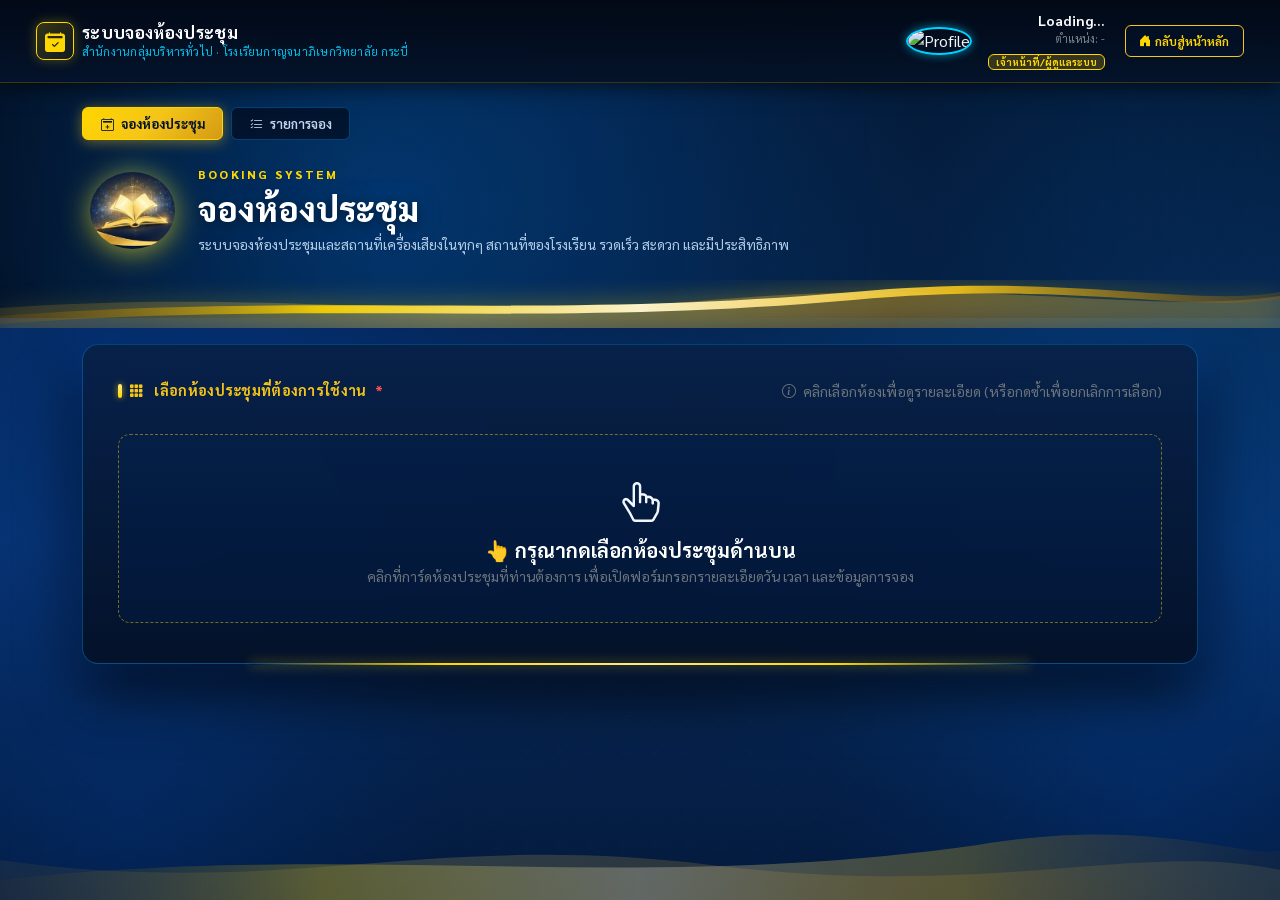
==== public/kbs-book-room.html @ 6766ba8a "refactor: extract kbs-book-room CSS, add 3-photo interior gallery modal with lightbox zoom, and upda" ====
<!doctype html>
<html lang="th">
  <head>
    <meta charset="utf-8">
    <meta name="viewport" content="width=device-width, initial-scale=1">
    <meta name="theme-color" content="#030c1c">
    <title>ระบบจองห้องประชุม - โรงเรียนกาญจนาภิเษกวิทยาลัย กระบี่</title>

    <link href="https://cdn.jsdelivr.net/npm/bootstrap@5.3.2/dist/css/bootstrap.min.css" rel="stylesheet">
    <link rel="stylesheet" href="https://cdn.jsdelivr.net/npm/bootstrap-icons@1.11.3/font/bootstrap-icons.min.css">
    <link href="https://fonts.googleapis.com/css2?family=Sarabun:wght@300;400;500;600;700;800&display=swap" rel="stylesheet">
    <link rel="stylesheet" href="./css/main.css">
    <script type="module" src="js/auth-guard.js"></script>
    <script type="module" src="./js/kbs-book-room.js"></script>

    <link rel="stylesheet" href="./css/kbs-book-room.css">
  </head>

  <body>

    <!-- ═════════════════════════════════════════════════════════════════════
         1. TOP NAVBAR
         ═════════════════════════════════════════════════════════════════════ -->
    <header class="kbs-header">
      <div class="container-fluid d-flex justify-content-between align-items-center">
        
        <!-- Left: Logo & System Title -->
        <div class="d-flex align-items-center gap-2">
          <div class="logo-badge">
            <i class="bi bi-calendar2-check-fill"></i>
          </div>
          <div>
            <div class="brand-title">ระบบจองห้องประชุม</div>
            <div class="brand-subtitle">สำนักงานกลุ่มบริหารทั่วไป · โรงเรียนกาญจนาภิเษกวิทยาลัย กระบี่</div>
          </div>
        </div>

        <!-- Right: User Profile & Logout -->
        <div class="d-flex align-items-center gap-3" id="userHeaderProfile">
          <div class="user-avatar-wrap">
            <img id="headerUserImg" src="https://cdn-icons-png.flaticon.com/512/149/149071.png" alt="Profile">
          </div>
          <div class="text-end d-none d-md-block">
            <div class="fw-bold text-white small" id="headerUserName">Loading...</div>
            <small class="text-white-50 d-block" style="font-size: 11px;" id="headerUserPosition">ตำแหน่ง: -</small>
            <span class="badge" style="background: rgba(245, 197, 24, 0.2); color: #ffd700; border: 1px solid #ffd700; font-size: 10px; padding: 2px 7px;" id="headerUserRole">เจ้าหน้าที่/ผู้ดูแลระบบ</span>
          </div>
          <a href="index.html" class="btn-kbs-home ms-1" id="btnBackHome">
            <i class="bi bi-house-door-fill me-1"></i> กลับสู่หน้าหลัก
          </a>
        </div>

      </div>
    </header>

    <!-- ═════════════════════════════════════════════════════════════════════
         2. HERO BANNER
         ═════════════════════════════════════════════════════════════════════ -->
    <section class="kbs-hero-section">
      <div class="container">
        
        <!-- Subnav Menu Tabs (จองห้องประชุม / รายการจอง) -->
        <div class="kbs-subnav">
          <button class="subnav-tab tab-button active is-active" type="button" data-view="booking-view">
            <i class="bi bi-calendar2-plus me-1"></i> จองห้องประชุม
          </button>
          <button class="subnav-tab tab-button" type="button" data-view="bookings-view">
            <i class="bi bi-list-check me-1"></i> รายการจอง
          </button>
        </div>

        <div class="row align-items-center g-3">
          <!-- Hero Book & Typography -->
          <div class="col-12">
            <div class="d-flex align-items-center gap-3">
              <div class="hero-book-wrap">
                <img src="./img/gold-book.jpg" alt="Icon" class="hero-book-img rounded-circle" onerror="this.src='https://cdn-icons-png.flaticon.com/512/2232/2232688.png'">
              </div>
              <div>
                <div class="hero-tagline">BOOKING SYSTEM</div>
                <h1 class="hero-heading">จองห้องประชุม</h1>
                <p class="hero-desc">ระบบจองห้องประชุมและสถานที่เครื่องเสียงในทุกๆ สถานที่ของโรงเรียน รวดเร็ว สะดวก และมีประสิทธิภาพ</p>
              </div>
            </div>
          </div>
        </div>

      </div>
    </section>

    <!-- ═════════════════════════════════════════════════════════════════════
         3. SWEEPING GOLDEN RIBBON DIVIDER
         ═════════════════════════════════════════════════════════════════════ -->
    <div class="golden-ribbon-divider">
      <svg class="golden-ribbon-svg" viewBox="0 0 1440 60" preserveAspectRatio="none">
        <defs>
          <linearGradient id="goldGradient1" x1="0%" y1="0%" x2="100%" y2="0%">
            <stop offset="0%" stop-color="#8a5a08" stop-opacity="0.2"/>
            <stop offset="25%" stop-color="#ffd700" stop-opacity="0.9"/>
            <stop offset="50%" stop-color="#fff5cc" stop-opacity="1"/>
            <stop offset="75%" stop-color="#f5c518" stop-opacity="0.9"/>
            <stop offset="100%" stop-color="#8a5a08" stop-opacity="0.3"/>
          </linearGradient>
          <linearGradient id="goldGradient2" x1="0%" y1="0%" x2="100%" y2="0%">
            <stop offset="0%" stop-color="#d49a15" stop-opacity="0.4"/>
            <stop offset="35%" stop-color="#ffe066" stop-opacity="0.8"/>
            <stop offset="70%" stop-color="#c58a22" stop-opacity="0.9"/>
            <stop offset="100%" stop-color="#ffe066" stop-opacity="0.5"/>
          </linearGradient>
        </defs>
        <!-- Wave 1 -->
        <path d="M0,35 C320,10 480,55 800,25 C1120,-5 1280,45 1440,20 L1440,60 L0,60 Z" fill="url(#goldGradient2)" opacity="0.4"/>
        <!-- Wave 2 (Top Ribbon) -->
        <path d="M0,45 C360,15 600,50 960,15 C1200,-10 1340,35 1440,15 L1440,24 C1340,42 1200,0 960,25 C600,60 360,25 0,55 Z" fill="url(#goldGradient1)"/>
      </svg>
    </div>

    <!-- ═════════════════════════════════════════════════════════════════════
         4. MAIN CONTENT
         ═════════════════════════════════════════════════════════════════════ -->
    <main class="container py-3" style="position: relative; z-index: 6;">
      
      <!-- Status Alert -->
      <div id="app-message" class="alert shadow-sm rounded-3 mb-4" role="status" aria-live="polite" hidden></div>

      <!-- ─── TAB 1: BOOKING FORM ─── -->
      <section id="booking-view" class="form-glass-card panel">
        <form id="booking-form" class="row g-4">

          <!-- 1. การเลือกห้องประชุม (แบบการ์ดรูปภาพ ตามภาพร่าง 3 คอลัมน์) -->
          <div class="col-12">
            <div class="d-flex align-items-center justify-content-between flex-wrap gap-2 mb-2">
              <label class="field-label mb-0">
                <i class="bi bi-grid-3x3-gap-fill text-gold me-1"></i> เลือกห้องประชุมที่ต้องการใช้งาน <span class="req">*</span>
              </label>
              <span class="small text-secondary">
                <i class="bi bi-info-circle me-1"></i> คลิกเลือกห้องเพื่อดูรายละเอียด (หรือกดซ้ำเพื่อยกเลิกการเลือก)
              </span>
            </div>

            <!-- Hidden input สำหรับเก็บค่าสถานที่ที่เลือก ส่งไปยัง Firestore -->
            <input type="hidden" id="location" name="location" required>

            <!-- ตะแกรงการ์ดห้องประชุม (ช่องสีขาวสำหรับแสดงรูปห้องประชุม รูปใส่ทีหลัง) -->
            <div id="room-grid" class="room-grid">
              <!-- การ์ดห้องประชุมจะถูกสร้างแบบ Dynamic ตรงนี้ -->
            </div>
          </div>

          <!-- กล่องแจ้งเตือนให้กดเลือกห้องก่อน (จะหายไปเมื่อกดเลือกห้องแล้ว) -->
          <div class="col-12" id="room-selection-prompt">
            <div class="room-prompt-banner text-center">
              <i class="bi bi-hand-index-thumb text-gold fs-1 d-block mb-2"></i>
              <h5 class="text-white fw-bold mb-1">👆 กรุณากดเลือกห้องประชุมด้านบน</h5>
              <p class="text-secondary small mb-0">คลิกที่การ์ดห้องประชุมที่ท่านต้องการ เพื่อเปิดฟอร์มกรอกรายละเอียดวัน เวลา และข้อมูลการจอง</p>
            </div>
          </div>

          <!-- ─── ส่วนรายละเอียดการจอง (แสดงเมื่อเลือกห้องแล้วเท่านั้น) ─── -->
          <div class="col-12 d-none" id="booking-details-section">
            <div class="row g-4">

              <!-- แถบสรุปห้องที่กำลังเลือก -->
              <div class="col-12">
                <div class="selected-room-banner">
                  <div class="d-flex align-items-center justify-content-between flex-wrap gap-3">
                    <div class="d-flex align-items-center gap-3">
                      <div class="text-gold fs-2">
                        <i class="bi bi-check-circle-fill"></i>
                      </div>
                      <div>
                        <span class="text-secondary small d-block">ห้องประชุมที่ท่านเลือก:</span>
                        <div class="d-flex align-items-center gap-2 flex-wrap">
                          <h4 class="mb-0 text-white fw-bold" id="current-room-name">ห้อง KBS Audiotorium</h4>
                          <span class="badge-capacity d-none" id="current-room-capacity">รองรับ 100 คน</span>
                        </div>
                      </div>
                    </div>
                    <div class="d-flex align-items-center gap-2 flex-wrap">
                      <button type="button" class="btn btn-room-photos btn-sm px-3" id="btn-view-room-photos">
                        <i class="bi bi-images me-1"></i> ดูรูปภายในห้อง (3 รูป)
                      </button>
                      <button type="button" class="btn btn-outline-danger btn-sm px-3" id="btn-cancel-room">
                        <i class="bi bi-x-circle me-1"></i> ยกเลิกการเลือก
                      </button>
                      <button type="button" class="btn btn-outline-warning btn-sm px-3" id="btn-change-room">
                        <i class="bi bi-arrow-repeat me-1"></i> เปลี่ยนห้อง
                      </button>
                    </div>
                  </div>
                </div>
              </div>

          <!-- 2. วัตถุประสงค์ -->
          <div class="col-12">
            <label class="field-label" for="purpose">
              <i class="bi bi-card-text me-1"></i> วัตถุประสงค์ <span class="req">*</span>
            </label>
            <div class="input-wrap">
              <i class="bi bi-pencil-square input-icon"></i>
              <input id="purpose" name="purpose" type="text" class="form-control"
                maxlength="500" placeholder="ระบุรายละเอียดการประชุมหรือกิจกรรม" required>
            </div>
          </div>

          <!-- 3. วันและเวลาที่ใช้ (เลือกง่าย รวดเร็ว) -->
          <div class="col-12">
            <!-- Hidden inputs สำหรับส่งค่าไป Firestore (ชื่อตัวแปรเดิม startTime, endTime) -->
            <input type="hidden" id="start-time" name="startTime" required>
            <input type="hidden" id="end-time" name="endTime" required>

            <div class="row g-3">
              <!-- วันและเวลาเริ่ม -->
              <div class="col-md-6">
                <label class="field-label" for="start-date">
                  <i class="bi bi-calendar-event me-1"></i> วันและเวลาที่เริ่ม <span class="req">*</span>
                </label>
                <div class="row g-2">
                  <div class="col-7">
                    <div class="input-wrap">
                      <i class="bi bi-calendar3 input-icon"></i>
                      <input id="start-date" type="date" class="form-control" required>
                    </div>
                  </div>
                  <div class="col-5">
                    <div class="input-wrap">
                      <i class="bi bi-clock input-icon"></i>
                      <select id="start-time-select" class="form-select" required>
                        <option value="08:00">08:00 น.</option>
                        <option value="08:30" selected>08:30 น.</option>
                        <option value="09:00">09:00 น.</option>
                        <option value="09:30">09:30 น.</option>
                        <option value="10:00">10:00 น.</option>
                        <option value="10:30">10:30 น.</option>
                        <option value="11:00">11:00 น.</option>
                        <option value="11:30">11:30 น.</option>
                        <option value="12:00">12:00 น.</option>
                        <option value="13:00">13:00 น.</option>
                        <option value="13:30">13:30 น.</option>
                        <option value="14:00">14:00 น.</option>
                        <option value="14:30">14:30 น.</option>
                        <option value="15:00">15:00 น.</option>
                        <option value="15:30">15:30 น.</option>
                        <option value="16:00">16:00 น.</option>
                        <option value="16:30">16:30 น.</option>
                        <option value="17:00">17:00 น.</option>
                        <option value="17:30">17:30 น.</option>
                        <option value="18:00">18:00 น.</option>
                        <option value="19:00">19:00 น.</option>
                        <option value="20:00">20:00 น.</option>
                      </select>
                    </div>
                  </div>
                </div>
              </div>

              <!-- วันและเวลาสิ้นสุด -->
              <div class="col-md-6">
                <label class="field-label" for="end-date">
                  <i class="bi bi-calendar-check me-1"></i> วันและเวลาสิ้นสุด <span class="req">*</span>
                </label>
                <div class="row g-2">
                  <div class="col-7">
                    <div class="input-wrap">
                      <i class="bi bi-calendar3-event input-icon"></i>
                      <input id="end-date" type="date" class="form-control" required>
                    </div>
                  </div>
                  <div class="col-5">
                    <div class="input-wrap">
                      <i class="bi bi-clock-history input-icon"></i>
                      <select id="end-time-select" class="form-select" required>
                        <option value="08:30">08:30 น.</option>
                        <option value="09:00">09:00 น.</option>
                        <option value="09:30">09:30 น.</option>
                        <option value="10:00">10:00 น.</option>
                        <option value="10:30">10:30 น.</option>
                        <option value="11:00">11:00 น.</option>
                        <option value="11:30">11:30 น.</option>
                        <option value="12:00">12:00 น.</option>
                        <option value="12:30">12:30 น.</option>
                        <option value="13:00">13:00 น.</option>
                        <option value="13:30">13:30 น.</option>
                        <option value="14:00">14:00 น.</option>
                        <option value="14:30">14:30 น.</option>
                        <option value="15:00">15:00 น.</option>
                        <option value="15:30">15:30 น.</option>
                        <option value="16:00">16:00 น.</option>
                        <option value="16:30" selected>16:30 น.</option>
                        <option value="17:00">17:00 น.</option>
                        <option value="17:30">17:30 น.</option>
                        <option value="18:00">18:00 น.</option>
                        <option value="18:30">18:30 น.</option>
                        <option value="19:00">19:00 น.</option>
                        <option value="20:00">20:00 น.</option>
                        <option value="21:00">21:00 น.</option>
                      </select>
                    </div>
                  </div>
                </div>
              </div>
            </div>
          </div>

          <!-- 4. อุปกรณ์และสิ่งอำนวยความสะดวกประจำห้อง + ช่องระบุเพิ่มเติม -->
          <div class="col-12">
            <label class="field-label">
              <i class="bi bi-cpu me-1"></i> อุปกรณ์และสิ่งอำนวยความสะดวกประจำห้อง
            </label>
            
            <!-- การ์ดแสดงอุปกรณ์ประจำห้องอัตโนมัติ -->
            <div id="room-facilities-card" class="room-facility-box">
              <div class="facility-status-text" id="facility-empty-hint">
                <i class="bi bi-info-circle text-gold me-2"></i> กรุณาเลือกสถานที่ด้านบนเพื่อดูรายการอุปกรณ์ประจำห้อง
              </div>
              <div id="facility-content" class="d-none">
                <div class="d-flex align-items-center justify-content-between mb-2 flex-wrap gap-2">
                  <span class="facility-room-title" id="facility-room-name">
                    <i class="bi bi-building-check text-gold me-1"></i> รายการอุปกรณ์ที่มีให้พร้อมใช้งาน:
                  </span>
                  <span class="badge-capacity" id="facility-room-cap"></span>
                </div>
                <div class="facility-tag-list" id="facility-tags">
                  <!-- แท็กอุปกรณ์จะแสดงตามห้องที่เลือกโดยอัตโนมัติ -->
                </div>
              </div>
            </div>

            <!-- ช่องระบุเพิ่มเติม: อุปกรณ์ โต๊ะ-เก้าอี้ หรือสิ่งอำนวยความสะดวกพิเศษ -->
            <div class="mt-3">
              <label class="field-label" for="equipment-extra">
                <i class="bi bi-plus-circle me-1"></i> อุปกรณ์ / โต๊ะ-เก้าอี้ หรือสิ่งอำนวยความสะดวกที่ต้องการเพิ่มเติม <span class="text-secondary small fw-normal">(ถ้ามี)</span>
              </label>
              <div class="input-wrap">
                <i class="bi bi-pencil-square input-icon"></i>
                <input id="equipment-extra" name="equipmentExtra" type="text" class="form-control"
                  placeholder="ระบุสิ่งที่ต้องการเพิ่มเติม เช่น ขอโต๊ะเพิ่ม 5 ตัว, เก้าอี้เสริม 30 ตัว, ไมค์ลอย 2 ตัว, ปลั๊กพ่วง (หากไม่มีให้เว้นว่างไว้)">
              </div>
            </div>

            <!-- Hidden inputs สำหรับ tables และ chairs เพื่อรักษาความเข้ากันได้กับฐานข้อมูล -->
            <input type="hidden" id="tables" name="tables" value="0">
            <input type="hidden" id="chairs" name="chairs" value="0">
          </div>

          <!-- 5. รูปภาพประกอบ (ตรงกลางกรอบสมบูรณ์แบบ) -->
          <div class="col-12">
            <label class="field-label">
              <i class="bi bi-images me-1"></i> รูปภาพประกอบ
            </label>
            <div class="img-upload-box">
              <div class="dropdown text-center">
                <button class="btn btn-gold-pill dropdown-toggle" type="button"
                  id="imgDropdownBtn" data-bs-toggle="dropdown" aria-expanded="false">
                  <i class="bi bi-camera me-1"></i> เพิ่มรูปภาพ
                </button>
                <ul class="dropdown-menu shadow border-0" style="background:#071f42; border:1px solid rgba(0,180,255,0.3) !important;" aria-labelledby="imgDropdownBtn">
                  <li>
                    <label class="dropdown-item py-2" for="img-upload" style="color:#dce9f7; cursor:pointer;">
                      <i class="bi bi-image me-2 text-warning"></i> เลือกรูปจากอัลบั้ม
                      <input id="img-upload" type="file" accept="image/*" multiple hidden>
                    </label>
                  </li>
                  <li><hr class="dropdown-divider my-1" style="border-color:rgba(255,255,255,0.1);"></li>
                  <li>
                    <label class="dropdown-item py-2" for="img-camera" style="color:#dce9f7; cursor:pointer;">
                      <i class="bi bi-camera-fill me-2 text-success"></i> ถ่ายรูปด้วยกล้อง
                      <input id="img-camera" type="file" accept="image/*" capture="environment" hidden>
                    </label>
                  </li>
                </ul>
              </div>

              <!-- Preview container -->
              <div id="img-preview-container" class="d-flex flex-wrap justify-content-center gap-2 mt-2 w-100">
                <div id="img-placeholder" class="text-center w-100">
                  <div class="small" style="color:var(--kbs-text-secondary);">ยังไม่ได้เลือกรูปภาพ (สูงสุด 5 รูป)</div>
                </div>
              </div>
              <div id="img-count" class="mt-2 small fw-semibold text-center text-warning" hidden></div>
            </div>
          </div>

          <!-- 7. ข้อตกลงความยินยอม -->
          <div class="col-12">
            <div class="agreement-box">
              <div class="form-check mb-0">
                <input id="agreement" class="form-check-input" type="checkbox" required>
                <label class="form-check-label agreement-label fw-semibold" for="agreement">
                  <i class="bi bi-shield-check me-1 text-warning"></i>
                  ข้าพเจ้าขอรับรองว่าจะใช้สถานที่และทรัพย์สินของโรงเรียนด้วยความระมัดระวัง
                </label>
              </div>
            </div>
          </div>

          <!-- 8. ปุ่มส่งคำขอจอง -->
          <div class="col-12 text-center mt-4">
            <button id="submit-booking" class="btn btn-submit-main" type="submit">
              <i class="bi bi-send-fill"></i> ส่งคำขอจอง
            </button>
          </div>

            </div> <!-- /row g-4 -->
          </div> <!-- /#booking-details-section -->

        </form>
      </section>

      <!-- ─── TAB 2: PUBLIC BOOKINGS VIEW ─── -->
      <section id="bookings-view" class="form-glass-card panel" hidden>
        <div class="d-flex justify-content-between align-items-center flex-wrap gap-2 mb-4">
          <div>
            <h4 class="fw-bold mb-1" style="color: #ffffff;">
              <i class="bi bi-list-stars me-2 text-warning"></i> รายการจองทั้งหมด
            </h4>
            <div class="small" style="color: var(--kbs-text-secondary);">แสดงรายการล่าสุดไม่เกิน 100 รายการ</div>
          </div>
          <button id="refresh-bookings" class="btn-kbs-logout" type="button">
            <i class="bi bi-arrow-clockwise me-1"></i> โหลดข้อมูลใหม่
          </button>
        </div>

        <!-- Filters -->
        <div class="row g-3 mb-4">
          <div class="col-md-4">
            <label class="field-label" for="month-filter"><i class="bi bi-calendar-month me-1"></i> เดือน</label>
            <div class="input-wrap">
              <i class="bi bi-calendar2-month input-icon"></i>
              <select id="month-filter" class="form-select">
                <option value="">ทุกเดือน</option>
                <option value="0">มกราคม</option><option value="1">กุมภาพันธ์</option>
                <option value="2">มีนาคม</option><option value="3">เมษายน</option>
                <option value="4">พฤษภาคม</option><option value="5">มิถุนายน</option>
                <option value="6">กรกฎาคม</option><option value="7">สิงหาคม</option>
                <option value="8">กันยายน</option><option value="9">ตุลาคม</option>
                <option value="10">พฤศจิกายน</option><option value="11">ธันวาคม</option>
              </select>
            </div>
          </div>
          <div class="col-md-4">
            <label class="field-label" for="year-filter"><i class="bi bi-calendar3 me-1"></i> ปี</label>
            <div class="input-wrap">
              <i class="bi bi-calendar-fill input-icon"></i>
              <select id="year-filter" class="form-select"></select>
            </div>
          </div>
        </div>

        <!-- Bookings Table -->
        <div class="table-responsive rounded-3 overflow-hidden" style="border: 1px solid rgba(0, 150, 255, 0.25);">
          <table class="table table-custom table-hover align-middle mb-0">
            <thead>
              <tr>
                <th>ผู้จอง</th>
                <th>สถานที่</th>
                <th>เริ่มใช้</th>
                <th>สิ้นสุด</th>
                <th>สถานะ</th>
              </tr>
            </thead>
            <tbody id="public-bookings">
              <tr><td colspan="5" class="text-center py-4" style="color:var(--kbs-text-secondary);">กำลังโหลดข้อมูล...</td></tr>
            </tbody>
          </table>
        </div>
      </section>

      <!-- ─── TAB 3: ADMIN VIEW ─── -->
      <section id="admin-view" class="form-glass-card panel" hidden>
        <div class="d-flex justify-content-between align-items-center flex-wrap gap-2 mb-4" id="admin-dashboard">
          <div>
            <h4 class="fw-bold mb-1" style="color: #ffffff;">
              <i class="bi bi-shield-lock-fill me-2 text-warning"></i> จัดการคำขอจอง
            </h4>
            <div class="small" style="color: var(--kbs-text-secondary);" id="admin-identity"></div>
          </div>
          <button id="refresh-admin" class="btn-kbs-logout" type="button">
            <i class="bi bi-arrow-clockwise me-1"></i> โหลดข้อมูลใหม่
          </button>
        </div>

        <div class="table-responsive rounded-3 overflow-hidden" style="border: 1px solid rgba(0, 150, 255, 0.25);">
          <table class="table table-custom table-hover align-middle mb-0">
            <thead>
              <tr>
                <th>เริ่มใช้</th>
                <th>ผู้จอง</th>
                <th>โทรศัพท์</th>
                <th>สถานที่ / วัตถุประสงค์</th>
                <th>สถานะ</th>
                <th>จัดการ</th>
              </tr>
            </thead>
            <tbody id="admin-bookings">
              <tr><td colspan="6" class="text-center py-4" style="color:var(--kbs-text-secondary);">กำลังโหลดข้อมูล...</td></tr>
            </tbody>
          </table>
        </div>
      </section>

    </main>

    <!-- ═════════════════════════════════════════════════════════════════════
         MODAL: ดูรูปภาพบรรยากาศภายในห้องประชุม (3 รูป)
         ═════════════════════════════════════════════════════════════════════ -->
    <div class="modal fade" id="roomPhotosModal" tabindex="-1" aria-labelledby="roomPhotosModalLabel" aria-hidden="true">
      <div class="modal-dialog modal-lg modal-dialog-centered">
        <div class="modal-content room-photos-modal-content">
          <div class="modal-header border-bottom border-secondary border-opacity-25 pb-3">
            <div>
              <h5 class="modal-title fw-bold text-white d-flex align-items-center gap-2 mb-1" id="roomPhotosModalLabel">
                <i class="bi bi-images text-warning"></i>
                <span>ภาพบรรยากาศภายใน</span>
                <span class="text-gold" id="modalRoomName">ห้องประชุม</span>
              </h5>
              <div class="d-flex align-items-center gap-2">
                <span class="badge bg-primary bg-opacity-75" id="modalRoomCapBadge">ห้องมาตรฐาน</span>
                <small class="text-secondary">รูปภาพบรรยากาศ 3 มุมมองภายในห้องประชุม</small>
              </div>
            </div>
            <button type="button" class="btn-close btn-close-white" data-bs-dismiss="modal" aria-label="Close"></button>
          </div>
          <div class="modal-body p-4">
            <div class="row g-3" id="modalPhotosGrid">
              <!-- 3 Photo Cards generated via JS -->
            </div>
          </div>
          <div class="modal-footer border-top border-secondary border-opacity-25 py-2">
            <span class="text-secondary small me-auto">
              <i class="bi bi-zoom-in me-1 text-gold"></i> คลิกที่รูปภาพเพื่อดูภาพขยายเต็มจอ
            </span>
            <button type="button" class="btn btn-outline-light btn-sm px-4" data-bs-dismiss="modal">
              <i class="bi bi-x me-1"></i> ปิด
            </button>
          </div>
        </div>
      </div>
    </div>

    <!-- Lightbox Zoom Modal (ดูรูปขยายเต็มตา) -->
    <div class="modal fade" id="photoLightboxModal" tabindex="-1" aria-hidden="true">
      <div class="modal-dialog modal-xl modal-dialog-centered">
        <div class="modal-content" style="background: rgba(2, 9, 21, 0.96); border: 1.5px solid rgba(255, 215, 0, 0.4); border-radius: 14px; box-shadow: 0 10px 40px rgba(0,0,0,0.9);">
          <div class="modal-header border-0 pb-1 pt-3 px-3 d-flex justify-content-between align-items-center">
            <h6 class="modal-title text-white fw-bold d-flex align-items-center gap-2" id="lightboxTitle">
              <i class="bi bi-image text-warning"></i> <span>ภาพบรรยากาศ</span>
            </h6>
            <button type="button" class="btn-close btn-close-white" data-bs-dismiss="modal" aria-label="Close"></button>
          </div>
          <div class="modal-body text-center p-3">
            <img id="lightboxImg" src="" alt="Room preview" class="img-fluid rounded" style="max-height: 75vh; object-fit: contain; border: 1px solid rgba(0, 180, 255, 0.3);">
          </div>
        </div>
      </div>
    </div>

    <!-- Bottom Decorative Waves -->
    <svg class="bottom-gold-accent" viewBox="0 0 1440 80" preserveAspectRatio="none">
      <path d="M0,40 C320,80 480,10 800,45 C1120,80 1280,20 1440,50 L1440,80 L0,80 Z" fill="url(#goldGradient2)" opacity="0.3"/>
      <path d="M0,60 C400,20 700,75 1100,25 C1300,-5 1400,40 1440,30 L1440,80 L0,80 Z" fill="url(#goldGradient1)" opacity="0.4"/>
    </svg>

    <!-- Bootstrap 5 JS Bundle -->
    <script src="https://cdn.jsdelivr.net/npm/bootstrap@5.3.2/dist/js/bootstrap.bundle.min.js"></script>
    <script type="module" src="./js/firestore.js"></script>

    <!-- Interactive scripts: Date/Time Easy Picker & Equipment Card Toggle -->
    <script>
      // 1. Easy Date & Time Picker Controller (ช่องเลือกวันที่ช่องเดียว + เวลา)
      function initEasyDateTimePicker() {
        const startDateInput = document.getElementById("start-date");
        const startTimeSelect = document.getElementById("start-time-select");
        const endDateInput = document.getElementById("end-date");
        const endTimeSelect = document.getElementById("end-time-select");
        const startTimeHidden = document.getElementById("start-time");
        const endTimeHidden = document.getElementById("end-time");

        if (!startDateInput || !endDateInput) return;

        // Set default minimum date to today
        const now = new Date();
        const yyyy = now.getFullYear();
        const mm = String(now.getMonth() + 1).padStart(2, "0");
        const dd = String(now.getDate()).padStart(2, "0");
        const todayStr = `${yyyy}-${mm}-${dd}`;

        startDateInput.min = todayStr;
        endDateInput.min = todayStr;

        function resetToDefaults() {
          startDateInput.value = todayStr;
          endDateInput.value = todayStr;
          endDateInput.min = todayStr;

          const hour = now.getHours();
          const min = now.getMinutes();
          if (hour >= 8 && hour < 17) {
            let nextH = min > 20 ? hour + 1 : hour;
            let nextM = min > 20 ? "00" : "30";
            if (nextH < 8) nextH = 8;
            const targetSlot = `${String(nextH).padStart(2, "0")}:${nextM}`;
            if (Array.from(startTimeSelect.options).some(o => o.value === targetSlot)) {
              startTimeSelect.value = targetSlot;
            }
          } else {
            startTimeSelect.value = "08:30";
          }

          if (endTimeSelect.value <= startTimeSelect.value) {
            const laterOptions = Array.from(endTimeSelect.options).filter(o => o.value > startTimeSelect.value);
            if (laterOptions.length > 0) {
              endTimeSelect.value = laterOptions[Math.min(2, laterOptions.length - 1)].value;
            }
          }
        }

        resetToDefaults();

        function syncHiddenInputs() {
          const sDate = startDateInput.value;
          const sTime = startTimeSelect.value;
          const eDate = endDateInput.value;
          const eTime = endTimeSelect.value;

          if (sDate && sTime) {
            startTimeHidden.value = `${sDate}T${sTime}`;
          }
          if (eDate && eTime) {
            endTimeHidden.value = `${eDate}T${eTime}`;
          }
        }

        // When start date changes, automatically sync end date to match
        startDateInput.addEventListener("change", () => {
          endDateInput.min = startDateInput.value;
          if (endDateInput.value < startDateInput.value) {
            endDateInput.value = startDateInput.value;
          }
          syncHiddenInputs();
        });

        endDateInput.addEventListener("change", () => {
          if (endDateInput.value < startDateInput.value) {
            endDateInput.value = startDateInput.value;
          }
          syncHiddenInputs();
        });

        startTimeSelect.addEventListener("change", () => {
          if (startDateInput.value === endDateInput.value && endTimeSelect.value <= startTimeSelect.value) {
            const laterOptions = Array.from(endTimeSelect.options).filter(o => o.value > startTimeSelect.value);
            if (laterOptions.length > 0) {
              endTimeSelect.value = laterOptions[0].value;
            }
          }
          syncHiddenInputs();
        });

        endTimeSelect.addEventListener("change", syncHiddenInputs);

        // Initial sync
        syncHiddenInputs();

        // ให้กดตรงไหนของช่องวันที่หรือไอคอนปฏิทินก็เปิดตัวเลือกวันได้ทันที
        [startDateInput, endDateInput].forEach(input => {
          if (!input) return;
          const openPicker = () => {
            if (typeof input.showPicker === "function") {
              try { input.showPicker(); } catch (err) {}
            }
          };
          input.addEventListener("click", openPicker);
          input.closest(".input-wrap")?.addEventListener("click", openPicker);
        });

        // Form reset listener
        const form = document.getElementById("booking-form");
        if (form && !form.dataset.dateSyncBound) {
          form.dataset.dateSyncBound = "true";
          form.addEventListener("reset", () => {
            setTimeout(() => {
              resetToDefaults();
              syncHiddenInputs();
            }, 50);
          });
        }
      }

      if (document.readyState === "loading") {
        document.addEventListener("DOMContentLoaded", () => {
          initEasyDateTimePicker();
        });
      } else {
        initEasyDateTimePicker();
      }
    </script>
  </body>
</html>
---- public/css/main.css ----
/* ==========================================================================
           1. Global Variables & Theme Palette (ขาว - น้ำเงิน - ทอง - ดำ) 🎨
           ========================================================================== */
        :root {
            --navy-dark: #0f172a;       /* น้ำเงินเข้ม/ดำ */
            --navy-primary: #1e3a8a;    /* น้ำเงินหลัก */
            --gold-accent: #d4af37;     /* สีทองพรีเมียม */
            --gold-hover: #b89228;      /* สีทองเข้ม */
            --bg-light: #f8fafc;        /* พื้นหลังขาวอมเทา */
            --text-dark: #0f172a;       /* ตัวอักษรดำเข้ม */
            --border-color: #cbd5e1;    /* สีเส้นขอบ */
            --border-radius: 0.75rem;
        }

        body {
            background-color: var(--bg-light) !important;
            color: var(--text-dark) !important;
            font-family: 'Sarabun', sans-serif;
            -webkit-font-smoothing: antialiased;
            overflow-x: hidden;
        }

        /* ==========================================================================
           2. Navbar & Header Banner 👑
           ========================================================================== */
        .header-banner {
            background: linear-gradient(135deg, var(--navy-dark) 0%, var(--navy-primary) 100%);
            border-bottom: 4px solid var(--gold-accent);
            padding: 2.5rem 1.5rem;
            border-radius: var(--border-radius);
            text-align: center;
            margin-bottom: 2rem;
            box-shadow: 0 10px 25px rgba(15, 23, 42, 0.12);
        }

        .header-banner .brand-title {
            color: var(--gold-accent) !important;
            font-size: 2.5rem;
            font-weight: 700;
            margin-bottom: 0.4rem;
            text-shadow: 0 2px 4px rgba(0,0,0,0.3);
        }

        .header-banner .brand-subtitle {
            color: #ffffff !important;
            font-size: 1.15rem;
            margin: 0;
            opacity: 0.95;
        }

        /* ==========================================================================
           3. Dashboard Menu Cards 🃏
           ========================================================================== */
        .menu-card {
            background-color: #ffffff !important;
            border: 2px solid var(--border-color) !important;
            border-radius: var(--border-radius) !important;
            transition: all 0.25s ease-in-out;
            cursor: pointer;
            padding: 2.25rem 1.5rem;
            text-align: center;
        }

        .menu-card:hover {
            transform: translateY(-5px);
            border-color: var(--gold-accent) !important;
            box-shadow: 0 12px 25px rgba(30, 58, 138, 0.12) !important;
        }

        .icon-box {
            font-size: 3rem;
            color: var(--navy-primary);
            margin-bottom: 1rem;
            transition: transform 0.25s ease;
        }

        .menu-card:hover .icon-box {
            color: var(--gold-accent);
            transform: scale(1.08);
        }

        /* ==========================================================================
           4. Form Structure 📦
           ========================================================================== */
        .card-section {
            background-color: #ffffff;
            border: 1px solid var(--border-color);
            border-radius: var(--border-radius);
            box-shadow: 0 4px 12px rgba(15, 23, 42, 0.03);
            margin-bottom: 1.75rem;
            overflow: hidden;
            width: 100%;
        }

        .card-section-header {
            background-color: var(--navy-primary);
            color: #ffffff;
            padding: 0.85rem 1.25rem;
            font-weight: 600;
            font-size: 1.05rem;
            border-bottom: 3px solid var(--gold-accent);
            display: flex;
            align-items: center;
            gap: 10px;
        }

        .card-section-header i {
            color: var(--gold-accent);
            font-size: 1.2rem;
        }

        /* ==========================================================================
           5. Form Controls & Inputs 📝
           ========================================================================== */
        .form-label {
            color: var(--navy-dark);
            margin-bottom: 0.35rem;
            font-weight: 600;
            font-size: 0.95rem;
        }

        .form-control, .form-select {
            border-color: #cbd5e1;
            border-radius: 0.5rem;
            padding: 0.68rem 0.9rem;
            font-size: 0.95rem;
            color: var(--navy-dark);
        }

        .form-control:focus, .form-select:focus {
            border-color: var(--navy-primary);
            box-shadow: 0 0 0 0.25rem rgba(30, 58, 138, 0.15);
        }

        .form-control[readonly], .form-control[disabled] {
            background-color: #f1f5f9 !important;
            color: #334155 !important;
        }

        #logNoInput {
            border: 2px solid var(--navy-primary) !important;
            font-size: 1.1rem;
        }

        .upload-box {
            border: 2px dashed var(--gold-accent);
            background-color: #fefce8;
            border-radius: var(--border-radius);
            padding: 1.5rem;
            text-align: center;
        }

        /* ==========================================================================
           6. Item Tables & Summary Boxes 📊
           ========================================================================== */
        .item-table {
            width: 100%;
            border-collapse: collapse;
        }

        .item-table th {
            background-color: var(--navy-primary) !important;
            color: #ffffff !important;
            border-bottom: 3px solid var(--gold-accent);
            padding: 10px 8px;
            font-weight: 600;
            text-align: center;
        }

        .summary-card {
            background-color: #f8fafc;
            border: 1px solid #e2e8f0;
            border-radius: var(--border-radius);
            padding: 1.5rem;
        }

        .date-summary-table {
            width: 100%;
            border: 1px solid #dee2e6;
            border-radius: var(--border-radius);
            overflow: hidden;
        }

        .date-summary-table th {
            background-color: #f1f5f9;
            color: var(--navy-dark);
            width: 60%;
            padding: 10px 12px;
            font-weight: 600;
        }

        .date-summary-table td {
            padding: 8px 12px;
            vertical-align: middle;
        }

        /* ==========================================================================
           7. Buttons 🔘
           ========================================================================== */
        .btn-navy {
            background-color: var(--navy-primary);
            color: #ffffff;
            border: 1px solid var(--navy-primary);
            font-weight: 600;
        }

        .btn-navy:hover {
            background-color: var(--gold-accent);
            color: var(--navy-dark);
            border-color: var(--gold-accent);
        }

        .btn-outline-navy {
            color: var(--navy-primary);
            border: 1.5px solid var(--navy-primary);
            font-weight: 600;
        }

        .btn-outline-navy:hover {
            background-color: var(--navy-primary);
            color: #ffffff;
        }

        .btn-back {
            cursor: pointer;
            display: inline-flex;
            align-items: center;
            gap: 8px;
            font-weight: 600;
            color: var(--navy-primary);
        }

        .btn-back:hover {
            color: var(--gold-hover);
        }

        /* ==========================================================================
           8. Budget Module KPIs 📈
           ========================================================================== */
        .kbsbudget-wrap { max-width: 100%; margin: 0 auto; }
        .grid-2 { display: grid; grid-template-columns: repeat(auto-fit, minmax(320px, 1fr)); gap: 20px; }
        .grid-3 { display: grid; grid-template-columns: repeat(auto-fit, minmax(300px, 1fr)); gap: 20px; }
        .grid-kpi { display: grid; grid-template-columns: repeat(auto-fit, minmax(220px, 1fr)); gap: 20px; margin-bottom: 24px; }
        
        .card-kpi {
            background: #ffffff;
            border: 1px solid var(--border-color);
            border-left: 5px solid var(--navy-primary);
            border-radius: 8px;
            padding: 20px;
            text-align: center;
            box-shadow: 0 2px 6px rgba(15, 23, 42, 0.04);
        }
        .kpi-label { font-size: 14px; color: #64748b; }
        .kpi-value { font-size: 28px; font-weight: 700; color: var(--navy-dark); }
        .kpi-highlight { color: #d97706; }

        /* ==========================================================================
           🎯 ปลดล็อกความกว้างเต็มหน้าจอ 100% ชิดขอบสำหรับ MODULE 4 (KBS LOG NO)
           ========================================================================== */
        #kbslogno, 
        #kbslogno .kbs-main,
        #kbslogno .card-section {
            max-width: 100% !important;
            width: 100% !important;
            margin-left: 0 !important;
            margin-right: 0 !important;
        }

        /* ==========================================================================
           9. Print Rules 🖨️
           ========================================================================== */
        @media print {
            button, .no-print, #scanBtn, #saveBtn, #printBtn, .btn-back, nav {
                display: none !important;
            }
            body { background: white !important; color: black !important; }
            .card-section { border: none !important; box-shadow: none !important; }
            .form-control, .form-select { border: none !important; background: transparent !important; }
        }
---- public/css/kbs-book-room.css ----
/* ==========================================================================
         KBS ROYAL SAPPHIRE & GOLD LUXURY THEME
         ========================================================================== */
      :root {
        --kbs-royal-950: #020814;
        --kbs-royal-900: #041226;
        --kbs-royal-800: #071f42;
        --kbs-royal-700: #0b2f63;
        --kbs-royal-600: #0f448c;
        --kbs-cyan-glow: #00d2ff;
        --kbs-blue-glow: #0077ff;
        
        --kbs-gold-100: #fff5cc;
        --kbs-gold-200: #ffea85;
        --kbs-gold-300: #ffd700;
        --kbs-gold-400: #f5c518;
        --kbs-gold-500: #e5a93c;
        --kbs-gold-600: #c58a22;
        --kbs-gold-glow: rgba(245, 197, 24, 0.45);
        
        --kbs-text-primary: #f0f6fc;
        --kbs-text-secondary: #9cb5d1;
        --kbs-text-gold: #ffd700;
        --kbs-border-glow: rgba(0, 170, 255, 0.35);
      }

      *, *::before, *::after { box-sizing: border-box; }

      body {
        background: 
          radial-gradient(circle at 15% 15%, rgba(0, 102, 255, 0.28) 0%, transparent 45%),
          radial-gradient(circle at 85% 20%, rgba(0, 140, 255, 0.22) 0%, transparent 50%),
          radial-gradient(circle at 50% 60%, rgba(7, 31, 66, 0.5) 0%, transparent 60%),
          radial-gradient(circle at 10% 90%, rgba(0, 102, 255, 0.25) 0%, transparent 50%),
          radial-gradient(circle at 90% 90%, rgba(0, 102, 255, 0.25) 0%, transparent 50%),
          linear-gradient(180deg, #020917 0%, #051833 25%, #08254f 60%, #030d1d 100%) !important;
        background-attachment: fixed !important;
        color: var(--kbs-text-primary) !important;
        font-family: 'Sarabun', sans-serif;
        min-height: 100vh;
        margin: 0;
        overflow-x: hidden;
        position: relative;
      }

      /* ─── Watermark Pattern Background ─── */
      body::before {
        content: "";
        position: fixed;
        top: 0; left: 0; right: 0; bottom: 0;
        background-image: radial-gradient(rgba(0, 210, 255, 0.08) 1px, transparent 1px);
        background-size: 32px 32px;
        pointer-events: none;
        z-index: 0;
        opacity: 0.6;
      }

      /* ─── Top Navbar ─── */
      .kbs-header {
        position: relative;
        z-index: 10;
        background: linear-gradient(180deg, rgba(2, 9, 21, 0.96) 0%, rgba(4, 18, 40, 0.92) 100%);
        backdrop-filter: blur(12px);
        border-bottom: 1px solid rgba(255, 215, 0, 0.22);
        box-shadow: 0 4px 20px rgba(0, 0, 0, 0.6);
        padding: 0.65rem 1.5rem;
      }

      .logo-badge {
        width: 38px;
        height: 38px;
        background: linear-gradient(135deg, rgba(255, 215, 0, 0.2), rgba(245, 197, 24, 0.05));
        border: 1.5px solid var(--kbs-gold-300);
        border-radius: 8px;
        display: flex;
        align-items: center;
        justify-content: center;
        box-shadow: 0 0 12px rgba(255, 215, 0, 0.3);
      }
      .logo-badge i {
        color: var(--kbs-gold-300);
        font-size: 1.25rem;
      }

      .brand-title {
        color: #ffffff;
        font-weight: 700;
        font-size: 1.05rem;
        line-height: 1.2;
        letter-spacing: 0.02em;
      }
      .brand-subtitle {
        color: var(--kbs-cyan-glow);
        font-size: 0.72rem;
        letter-spacing: 0.02em;
        opacity: 0.9;
      }

      .user-avatar-wrap {
        position: relative;
      }
      .user-avatar-wrap img {
        width: 38px;
        height: 38px;
        object-fit: cover;
        border-radius: 50%;
        border: 2px solid var(--kbs-cyan-glow);
        box-shadow: 0 0 10px rgba(0, 210, 255, 0.6);
      }

      .btn-kbs-home,
      .btn-kbs-logout {
        border: 1.5px solid var(--kbs-gold-400);
        background: rgba(4, 18, 40, 0.6);
        color: var(--kbs-gold-300);
        border-radius: 6px;
        padding: 0.35rem 0.85rem;
        font-size: 0.78rem;
        font-weight: 600;
        transition: all 0.2s;
        text-decoration: none;
        display: inline-flex;
        align-items: center;
      }
      .btn-kbs-home:hover,
      .btn-kbs-logout:hover {
        background: linear-gradient(135deg, var(--kbs-gold-400), var(--kbs-gold-500));
        color: #041226;
        box-shadow: 0 0 12px var(--kbs-gold-glow);
      }

      /* ─── Hero Banner Area ─── */
      .kbs-hero-section {
        position: relative;
        z-index: 1;
        background: 
          radial-gradient(circle at 30% 50%, rgba(0, 132, 255, 0.3) 0%, transparent 60%),
          linear-gradient(90deg, rgba(2, 10, 24, 0.96) 0%, rgba(5, 23, 52, 0.88) 45%, rgba(6, 28, 62, 0.4) 100%);
        border-bottom: 2px solid transparent;
        padding: 1.5rem 0 3.5rem;
        overflow: hidden;
      }

      /* Subnav tabs */
      .kbs-subnav {
        display: flex;
        gap: 8px;
        margin-bottom: 1.25rem;
      }
      .subnav-tab {
        border: 1px solid rgba(0, 150, 255, 0.35);
        background: rgba(3, 14, 32, 0.75);
        color: #c4d7ed;
        border-radius: 6px;
        padding: 0.35rem 1.1rem;
        font-size: 0.82rem;
        font-weight: 600;
        cursor: pointer;
        transition: all 0.2s;
      }
      .subnav-tab:hover {
        border-color: var(--kbs-gold-300);
        color: var(--kbs-gold-200);
      }
      .subnav-tab.active,
      .subnav-tab.is-active {
        background: linear-gradient(135deg, #ffd700 0%, #f5c518 50%, #d49a15 100%);
        color: #051329 !important;
        font-weight: 700;
        border-color: #ffd700;
        box-shadow: 0 2px 14px rgba(245, 197, 24, 0.45);
      }

      /* Hero content */
      .hero-book-wrap {
        width: 100px;
        height: 100px;
        display: flex;
        align-items: center;
        justify-content: center;
        position: relative;
        flex-shrink: 0;
      }
      .hero-book-wrap::before {
        content: "";
        position: absolute;
        width: 90px;
        height: 90px;
        border-radius: 50%;
        background: radial-gradient(circle, rgba(255, 215, 0, 0.5) 0%, rgba(0, 180, 255, 0.2) 50%, transparent 70%);
        filter: blur(10px);
        animation: pulseGlow 3s infinite alternate;
      }
      @keyframes pulseGlow {
        0% { transform: scale(0.9); opacity: 0.6; }
        100% { transform: scale(1.15); opacity: 1; }
      }
      .hero-book-img {
        width: 85px;
        height: auto;
        position: relative;
        z-index: 2;
        filter: drop-shadow(0 4px 15px rgba(255, 215, 0, 0.6));
      }

      .hero-tagline {
        color: var(--kbs-gold-300);
        font-size: 0.76rem;
        font-weight: 800;
        letter-spacing: 0.18em;
        text-transform: uppercase;
        margin-bottom: 0.25rem;
      }
      .hero-heading {
        color: #ffffff;
        font-size: 2.1rem;
        font-weight: 800;
        line-height: 1.2;
        text-shadow: 0 2px 15px rgba(0, 0, 0, 0.8), 0 0 25px rgba(0, 150, 255, 0.35);
        margin-bottom: 0.4rem;
      }
      .hero-desc {
        color: #b3cde8;
        font-size: 0.86rem;
        line-height: 1.5;
        max-width: 600px;
        margin: 0;
      }

      /* ─── Sweeping Golden Wave Ribbons ─── */
      .golden-ribbon-divider {
        position: relative;
        height: 48px;
        margin-top: -38px;
        z-index: 3;
        overflow: hidden;
      }
      .golden-ribbon-svg {
        position: absolute;
        bottom: 0;
        left: 0;
        width: 100%;
        height: 100%;
        filter: drop-shadow(0 0 12px rgba(255, 215, 0, 0.5));
      }

      /* ─── Main Form Glass Container ─── */
      .form-glass-card {
        background: linear-gradient(180deg, rgba(8, 33, 72, 0.94) 0%, rgba(4, 17, 40, 0.97) 100%) !important;
        border: 1.5px solid rgba(0, 160, 255, 0.35) !important;
        border-radius: 16px !important;
        box-shadow: 0 0 35px rgba(0, 100, 255, 0.22), 0 25px 60px rgba(0, 0, 0, 0.8) !important;
        backdrop-filter: blur(16px);
        padding: 2.2rem 2.2rem 2.5rem;
        position: relative;
        z-index: 5;
        margin-bottom: 2rem;
      }

      /* Golden shimmer line underneath card */
      .form-glass-card::after {
        content: "";
        position: absolute;
        bottom: -2px;
        left: 15%;
        right: 15%;
        height: 2px;
        background: linear-gradient(90deg, transparent, #ffd700, #ffea85, #ffd700, transparent);
        box-shadow: 0 0 12px rgba(255, 215, 0, 0.7);
        border-radius: 2px;
      }

      /* ─── Form Section Indicator & Label ─── */
      .field-label {
        display: flex;
        align-items: center;
        gap: 7px;
        color: var(--kbs-gold-400);
        font-weight: 700;
        font-size: 0.9rem;
        margin-bottom: 0.45rem;
        letter-spacing: 0.02em;
      }
      .field-label::before {
        content: "";
        display: inline-block;
        width: 4px;
        height: 14px;
        background: linear-gradient(180deg, #ffea85, #ffd700);
        border-radius: 3px;
        box-shadow: 0 0 6px rgba(255, 215, 0, 0.7);
      }
      .field-label .req {
        color: #ff5252;
        margin-left: 2px;
      }

      /* ─── Inputs ─── */
      .input-wrap {
        position: relative;
      }
      .input-wrap .input-icon {
        position: absolute;
        left: 13px;
        top: 50%;
        transform: translateY(-50%);
        color: var(--kbs-gold-300);
        font-size: 1.05rem;
        pointer-events: none;
        z-index: 2;
        opacity: 0.95;
      }
      .input-wrap .form-control,
      .input-wrap .form-select {
        padding-left: 2.5rem;
      }

      .form-control, .form-select {
        background: rgba(2, 10, 24, 0.88) !important;
        border: 1px solid rgba(0, 150, 255, 0.3) !important;
        border-radius: 8px !important;
        color: #f0f6fc !important;
        padding: 0.65rem 0.95rem;
        font-size: 0.92rem;
        transition: all 0.22s;
      }
      .form-control::placeholder {
        color: #5c7594;
      }
      .form-control:focus, .form-select:focus {
        background: rgba(3, 14, 34, 0.98) !important;
        border-color: var(--kbs-cyan-glow) !important;
        box-shadow: 0 0 15px rgba(0, 210, 255, 0.45) !important;
        color: #ffffff !important;
      }
      .form-select option {
        background: #041226;
        color: #ffffff;
      }

      /* ─── Date Input Click-Anywhere Styling ─── */
      input[type="date"] {
        cursor: pointer !important;
        position: relative;
      }
      input[type="date"]::-webkit-calendar-picker-indicator {
        cursor: pointer;
        opacity: 0.85;
        filter: invert(0.85);
        padding: 4px;
        transition: transform 0.15s, opacity 0.15s;
      }
      input[type="date"]::-webkit-calendar-picker-indicator:hover {
        opacity: 1;
        transform: scale(1.15);
      }
      .input-wrap:has(input[type="date"]) {
        cursor: pointer;
      }

      /* ─── Dropdown Date & Time Styling ─── */
      .date-sub-label {
        display: block;
        font-size: 0.72rem;
        font-weight: 600;
        color: var(--kbs-gold-300);
        margin-bottom: 4px;
        letter-spacing: 0.3px;
      }
      .date-select {
        padding-left: 0.45rem !important;
        padding-right: 1.35rem !important;
        font-size: 0.88rem !important;
        background-position: right 0.35rem center !important;
        background-size: 12px 10px !important;
        cursor: pointer;
        height: 44px;
      }
      .date-select:hover {
        border-color: rgba(245, 197, 24, 0.45) !important;
      }

      /* ─── Room Cards Grid (ตรงตามภาพร่าง 3 คอลัมน์) ─── */
      .room-grid {
        display: grid;
        grid-template-columns: repeat(3, 1fr);
        gap: 1.15rem;
        margin-top: 0.5rem;
      }
      @media (max-width: 992px) {
        .room-grid {
          grid-template-columns: repeat(2, 1fr);
          gap: 1rem;
        }
      }
      @media (max-width: 576px) {
        .room-grid {
          grid-template-columns: repeat(1, 1fr);
          gap: 0.85rem;
        }
      }

      .room-card {
        background: rgba(3, 16, 38, 0.95);
        border: 1.5px solid rgba(0, 160, 255, 0.28);
        border-radius: 12px;
        overflow: hidden;
        cursor: pointer;
        transition: all 0.25s cubic-bezier(0.16, 1, 0.3, 1);
        position: relative;
        display: flex;
        flex-direction: column;
        user-select: none;
      }
      .room-card:hover {
        transform: translateY(-4px);
        border-color: rgba(0, 210, 255, 0.7);
        box-shadow: 0 8px 24px rgba(0, 100, 255, 0.25);
      }
      .room-card.selected {
        border: 2.5px solid var(--kbs-gold-300) !important;
        background: linear-gradient(180deg, rgba(7, 31, 66, 0.98) 0%, rgba(4, 18, 40, 0.98) 100%) !important;
        box-shadow: 0 0 25px rgba(255, 215, 0, 0.45), 0 8px 25px rgba(0, 0, 0, 0.6) !important;
        transform: translateY(-4px);
      }

      /* ช่องสีขาวสำหรับแสดงรูปภาพห้องประชุม (รูปใส่ทีหลัง) */
      .room-photo-frame {
        width: 100%;
        height: 140px;
        background: #ffffff;
        position: relative;
        overflow: hidden;
        display: flex;
        align-items: center;
        justify-content: center;
        border-bottom: 2px solid rgba(0, 150, 255, 0.2);
        transition: all 0.2s;
      }
      .room-photo-frame img {
        width: 100%;
        height: 100%;
        object-fit: cover;
      }
      .room-photo-placeholder {
        display: flex;
        flex-direction: column;
        align-items: center;
        justify-content: center;
        gap: 0.35rem;
        color: #64748b;
      }
      .room-photo-placeholder i {
        font-size: 2.3rem;
        color: #94a3b8;
      }
      .room-photo-placeholder span {
        font-size: 0.8rem;
        font-weight: 600;
        color: #64748b;
        letter-spacing: 0.3px;
      }

      .room-card-info {
        padding: 0.85rem 1rem;
        display: flex;
        flex-direction: column;
        flex-grow: 1;
        justify-content: space-between;
      }
      .room-card-title {
        color: #ffffff;
        font-weight: 700;
        font-size: 0.96rem;
        line-height: 1.35;
        margin-bottom: 0.35rem;
      }
      .room-card.selected .room-card-title {
        color: var(--kbs-gold-300);
      }
      .room-card-meta {
        display: flex;
        align-items: center;
        justify-content: space-between;
        font-size: 0.78rem;
        color: var(--kbs-text-secondary);
      }
      .room-selected-badge {
        position: absolute;
        top: 10px;
        right: 10px;
        background: linear-gradient(135deg, #ffd700, #f5a623);
        color: #020917;
        font-size: 0.74rem;
        font-weight: 800;
        padding: 0.25rem 0.65rem;
        border-radius: 20px;
        box-shadow: 0 3px 10px rgba(0, 0, 0, 0.5);
        display: none;
        align-items: center;
        gap: 0.35rem;
        z-index: 3;
      }
      .room-card.selected .room-selected-badge {
        display: inline-flex;
      }
      .room-card.selected .unselect-hint {
        font-size: 0.68rem;
        font-weight: 500;
        opacity: 0.85;
        margin-left: 3px;
      }
      .room-card.selected:hover {
        border-color: #ff5e62 !important;
        box-shadow: 0 0 22px rgba(255, 94, 98, 0.45) !important;
      }
      .room-card.selected:hover .room-selected-badge {
        background: linear-gradient(135deg, #ff5e62, #ff2a2a) !important;
        color: #ffffff !important;
      }

      /* ─── Room Selection Prompt & Selected Room Banner ─── */
      .room-prompt-banner {
        background: rgba(0, 40, 90, 0.22);
        border: 1.5px dashed rgba(255, 215, 0, 0.45);
        border-radius: 12px;
        padding: 2.2rem 1rem;
        transition: all 0.3s;
      }
      .selected-room-banner {
        background: linear-gradient(135deg, rgba(7, 31, 66, 0.95) 0%, rgba(3, 16, 38, 0.98) 100%);
        border: 1.5px solid var(--kbs-gold-300);
        border-radius: 12px;
        padding: 1rem 1.25rem;
        box-shadow: 0 4px 18px rgba(0, 0, 0, 0.4);
      }
      #booking-details-section {
        animation: fadeInDetails 0.35s ease;
      }
      @keyframes fadeInDetails {
        from { opacity: 0; transform: translateY(12px); }
        to { opacity: 1; transform: translateY(0); }
      }

      /* ─── Room Facilities Card & Tags ─── */
      .room-facility-box {
        background: rgba(2, 11, 26, 0.75);
        border: 1px solid rgba(0, 170, 255, 0.3);
        border-radius: 10px;
        padding: 0.95rem 1.25rem;
        transition: all 0.28s ease;
      }
      .room-facility-box.active {
        border-color: rgba(255, 215, 0, 0.45);
        background: linear-gradient(135deg, rgba(3, 16, 38, 0.92) 0%, rgba(7, 28, 59, 0.85) 100%);
        box-shadow: 0 4px 18px rgba(0, 100, 255, 0.18);
      }
      .facility-status-text {
        color: var(--kbs-text-secondary);
        font-size: 0.92rem;
      }
      .facility-room-title {
        color: #ffffff;
        font-weight: 600;
        font-size: 0.92rem;
      }
      .badge-capacity {
        background: rgba(255, 215, 0, 0.15);
        border: 1px solid var(--kbs-gold-400);
        color: var(--kbs-gold-300);
        font-size: 0.78rem;
        padding: 0.2rem 0.65rem;
        border-radius: 20px;
        font-weight: 600;
        display: inline-block;
      }
      .facility-tag-list {
        display: flex;
        flex-wrap: wrap;
        gap: 0.5rem;
        margin-top: 0.5rem;
      }
      .facility-tag {
        background: rgba(0, 120, 255, 0.15);
        border: 1px solid rgba(0, 180, 255, 0.35);
        color: #e1f0ff;
        border-radius: 7px;
        padding: 0.38rem 0.75rem;
        font-size: 0.86rem;
        display: inline-flex;
        align-items: center;
        gap: 0.45rem;
        transition: transform 0.15s, border-color 0.15s;
      }
      .facility-tag:hover {
        transform: translateY(-1px);
        border-color: var(--kbs-cyan-glow);
        background: rgba(0, 140, 255, 0.25);
        color: #ffffff;
      }
      .facility-tag .tag-icon {
        font-size: 1rem;
      }

      /* ─── Room Photos Button & Modal ─── */
      .btn-room-photos {
        background: linear-gradient(135deg, rgba(0, 180, 255, 0.22), rgba(0, 90, 220, 0.25));
        border: 1.5px solid var(--kbs-cyan-glow);
        color: #7dd3fc;
        border-radius: 6px;
        font-weight: 700;
        font-size: 0.82rem;
        padding: 0.38rem 0.95rem;
        transition: all 0.22s cubic-bezier(0.16, 1, 0.3, 1);
        display: inline-flex;
        align-items: center;
        gap: 6px;
        cursor: pointer;
        box-shadow: 0 0 12px rgba(0, 210, 255, 0.3);
      }
      .btn-room-photos:hover {
        background: linear-gradient(135deg, rgba(0, 210, 255, 0.45), rgba(0, 130, 255, 0.4));
        color: #ffffff;
        border-color: #ffffff;
        box-shadow: 0 0 20px rgba(0, 210, 255, 0.65);
        transform: translateY(-2px);
      }
      .room-photos-modal-content {
        background: linear-gradient(180deg, #041226 0%, #020917 100%);
        border: 1.5px solid rgba(0, 190, 255, 0.4);
        border-radius: 16px;
        box-shadow: 0 15px 50px rgba(0, 0, 0, 0.85), 0 0 25px rgba(0, 180, 255, 0.25);
        color: #f0f6fc;
      }
      .modal-photo-card {
        background: rgba(3, 16, 38, 0.9);
        border: 1.5px solid rgba(0, 160, 255, 0.28);
        border-radius: 12px;
        overflow: hidden;
        transition: all 0.25s ease;
        height: 100%;
        display: flex;
        flex-direction: column;
      }
      .modal-photo-card:hover {
        transform: translateY(-4px);
        border-color: var(--kbs-cyan-glow);
        box-shadow: 0 8px 25px rgba(0, 140, 255, 0.35);
      }
      .modal-photo-frame {
        width: 100%;
        height: 230px;
        background: #010611;
        position: relative;
        overflow: hidden;
        display: flex;
        align-items: center;
        justify-content: center;
        cursor: pointer;
        border-radius: 10px;
      }
      .modal-photo-frame img {
        width: 100%;
        height: 100%;
        object-fit: cover;
        transition: transform 0.3s ease, filter 0.3s ease;
      }
      .modal-photo-frame:hover img {
        transform: scale(1.05);
        filter: brightness(1.08);
      }
      /* แสดงไอคอนซูมมุมขวาล่างเมื่อเอาเมาส์ชี้ที่รูป */
      .modal-photo-frame::after {
        content: "\F151  กดดูรูปเต็ม";
        font-family: "bootstrap-icons", "Sarabun", sans-serif;
        position: absolute;
        bottom: 10px;
        right: 10px;
        background: rgba(4, 18, 40, 0.85);
        border: 1px solid rgba(0, 210, 255, 0.6);
        color: var(--kbs-cyan-glow);
        font-size: 0.76rem;
        font-weight: 600;
        padding: 4px 9px;
        border-radius: 6px;
        opacity: 0;
        transform: translateY(4px);
        transition: all 0.2s ease;
        pointer-events: none;
        box-shadow: 0 4px 12px rgba(0, 0, 0, 0.5);
      }
      .modal-photo-frame:hover::after {
        opacity: 1;
        transform: translateY(0);
      }
      .modal-photo-placeholder {
        display: flex;
        flex-direction: column;
        align-items: center;
        justify-content: center;
        text-align: center;
        padding: 1.25rem 0.85rem;
        background: rgba(2, 12, 28, 0.95);
        border: 1.5px dashed rgba(0, 180, 255, 0.35);
        height: 100%;
        width: 100%;
        color: var(--kbs-text-secondary);
      }
      .modal-photo-placeholder i {
        font-size: 2.4rem;
        color: rgba(0, 180, 255, 0.7);
        margin-bottom: 0.4rem;
      }

      /* ─── Image Upload Zone (Center-aligned) ─── */
      .img-upload-box {
        border: 1.5px dashed rgba(0, 160, 255, 0.35);
        border-radius: 12px;
        background: rgba(0, 40, 90, 0.16);
        padding: 1.6rem 1rem;
        min-height: 140px;
        display: flex;
        flex-direction: column;
        align-items: center;
        justify-content: center;
        text-align: center;
        transition: all 0.25s;
      }
      .img-upload-box:hover {
        border-color: var(--kbs-cyan-glow);
        background: rgba(0, 50, 110, 0.25);
      }

      /* Gold Action Button (Dropdown) */
      .btn-gold-pill {
        background: linear-gradient(180deg, #ffe066 0%, #f5c518 50%, #d49a15 100%);
        color: #120e00 !important;
        font-weight: 700;
        font-size: 0.9rem;
        border: none;
        border-radius: 8px;
        padding: 0.55rem 1.8rem;
        box-shadow: 0 4px 16px rgba(245, 197, 24, 0.4);
        transition: all 0.2s;
        display: inline-flex;
        align-items: center;
        gap: 6px;
      }
      .btn-gold-pill:hover {
        background: linear-gradient(180deg, #fff085 0%, #ffd700 50%, #e5a93c 100%);
        transform: translateY(-2px);
        box-shadow: 0 6px 22px rgba(245, 197, 24, 0.55);
      }

      /* ─── Agreement Box ─── */
      .agreement-box {
        background: rgba(245, 197, 24, 0.06);
        border: 1px solid rgba(245, 197, 24, 0.25);
        border-radius: 8px;
        padding: 0.85rem 1.1rem;
      }
      .agreement-label {
        color: #d6e4f5;
        font-size: 0.88rem;
        cursor: pointer;
      }
      .form-check-input {
        border-color: rgba(245, 197, 24, 0.5) !important;
        background-color: transparent !important;
      }
      .form-check-input:checked {
        background-color: var(--kbs-gold-400) !important;
        border-color: var(--kbs-gold-400) !important;
      }

      /* ─── Submit Button ─── */
      .btn-submit-main {
        background: linear-gradient(180deg, #ffe066 0%, #f5c518 50%, #d49a15 100%);
        color: #060e1a;
        font-weight: 800;
        font-size: 1.05rem;
        border: none;
        border-radius: 50px;
        padding: 0.8rem 3.5rem;
        letter-spacing: 0.03em;
        box-shadow: 0 6px 25px rgba(245, 197, 24, 0.45);
        transition: all 0.22s;
        display: inline-flex;
        align-items: center;
        gap: 8px;
      }
      .btn-submit-main:hover {
        background: linear-gradient(180deg, #fff399 0%, #ffd700 50%, #e5a93c 100%);
        transform: translateY(-2px);
        box-shadow: 0 8px 32px rgba(245, 197, 24, 0.65);
        color: #000;
      }

      /* ─── Table Views (Bookings & Admin) ─── */
      .table-custom {
        --bs-table-bg: transparent !important;
        color: #dbe7f5 !important;
      }
      .table-custom thead th {
        background: rgba(0, 100, 220, 0.25) !important;
        color: var(--kbs-gold-300) !important;
        font-weight: 700;
        font-size: 0.85rem;
        letter-spacing: 0.04em;
        border-bottom: 2px solid rgba(255, 215, 0, 0.35) !important;
        border-top: none !important;
        padding: 0.75rem 0.9rem;
      }
      .table-custom tbody tr {
        border-color: rgba(0, 150, 255, 0.12) !important;
      }
      .table-custom tbody tr:hover {
        background: rgba(0, 120, 255, 0.12) !important;
      }
      .table-custom td {
        border-color: rgba(0, 150, 255, 0.1) !important;
        color: #dbe7f5;
        padding: 0.75rem 0.9rem;
      }

      /* ─── Bottom Decorative Ribbon ─── */
      .bottom-gold-accent {
        position: fixed;
        bottom: 0;
        left: 0;
        width: 100%;
        height: 80px;
        pointer-events: none;
        z-index: 1;
        opacity: 0.7;
      }
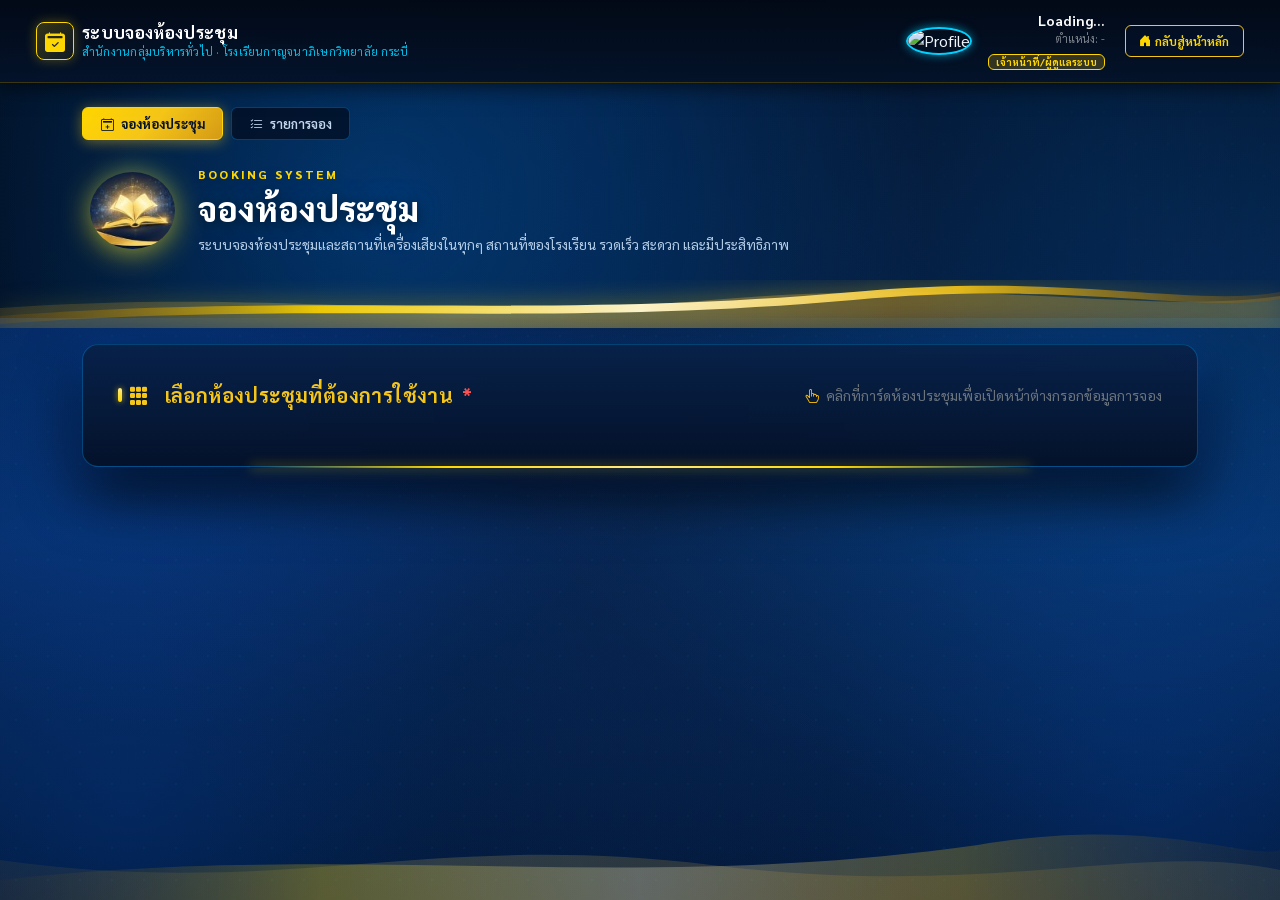
==== commit 698deb2a: "feat: เปลี่ยนฟอร์มกรอกข้อมูลการจองทั้งหมดให้เด้งเป็น Popup Modal หลังเลือกห้อง และยกเลิก popup 3 รูป" ====
--- a/public/kbs-book-room.html
+++ b/public/kbs-book-room.html
@@ -123,288 +123,26 @@
       <!-- Status Alert -->
       <div id="app-message" class="alert shadow-sm rounded-3 mb-4" role="status" aria-live="polite" hidden></div>
 
-      <!-- ─── TAB 1: BOOKING FORM ─── -->
+      <!-- ─── TAB 1: BOOKING VIEW (เลือกห้องประชุม) ─── -->
       <section id="booking-view" class="form-glass-card panel">
-        <form id="booking-form" class="row g-4">
-
+        <div class="row g-4">
           <!-- 1. การเลือกห้องประชุม (แบบการ์ดรูปภาพ ตามภาพร่าง 3 คอลัมน์) -->
           <div class="col-12">
-            <div class="d-flex align-items-center justify-content-between flex-wrap gap-2 mb-2">
-              <label class="field-label mb-0">
-                <i class="bi bi-grid-3x3-gap-fill text-gold me-1"></i> เลือกห้องประชุมที่ต้องการใช้งาน <span class="req">*</span>
+            <div class="d-flex align-items-center justify-content-between flex-wrap gap-2 mb-3">
+              <label class="field-label mb-0 fs-5">
+                <i class="bi bi-grid-3x3-gap-fill text-gold me-2"></i> เลือกห้องประชุมที่ต้องการใช้งาน <span class="req">*</span>
               </label>
               <span class="small text-secondary">
-                <i class="bi bi-info-circle me-1"></i> คลิกเลือกห้องเพื่อดูรายละเอียด (หรือกดซ้ำเพื่อยกเลิกการเลือก)
+                <i class="bi bi-hand-index-thumb text-warning me-1"></i> คลิกที่การ์ดห้องประชุมเพื่อเปิดหน้าต่างกรอกข้อมูลการจอง
               </span>
             </div>
 
-            <!-- Hidden input สำหรับเก็บค่าสถานที่ที่เลือก ส่งไปยัง Firestore -->
-            <input type="hidden" id="location" name="location" required>
-
-            <!-- ตะแกรงการ์ดห้องประชุม (ช่องสีขาวสำหรับแสดงรูปห้องประชุม รูปใส่ทีหลัง) -->
+            <!-- ตะแกรงการ์ดห้องประชุม -->
             <div id="room-grid" class="room-grid">
               <!-- การ์ดห้องประชุมจะถูกสร้างแบบ Dynamic ตรงนี้ -->
             </div>
           </div>
-
-          <!-- กล่องแจ้งเตือนให้กดเลือกห้องก่อน (จะหายไปเมื่อกดเลือกห้องแล้ว) -->
-          <div class="col-12" id="room-selection-prompt">
-            <div class="room-prompt-banner text-center">
-              <i class="bi bi-hand-index-thumb text-gold fs-1 d-block mb-2"></i>
-              <h5 class="text-white fw-bold mb-1">👆 กรุณากดเลือกห้องประชุมด้านบน</h5>
-              <p class="text-secondary small mb-0">คลิกที่การ์ดห้องประชุมที่ท่านต้องการ เพื่อเปิดฟอร์มกรอกรายละเอียดวัน เวลา และข้อมูลการจอง</p>
-            </div>
-          </div>
-
-          <!-- ─── ส่วนรายละเอียดการจอง (แสดงเมื่อเลือกห้องแล้วเท่านั้น) ─── -->
-          <div class="col-12 d-none" id="booking-details-section">
-            <div class="row g-4">
-
-              <!-- แถบสรุปห้องที่กำลังเลือก -->
-              <div class="col-12">
-                <div class="selected-room-banner">
-                  <div class="d-flex align-items-center justify-content-between flex-wrap gap-3">
-                    <div class="d-flex align-items-center gap-3">
-                      <div class="text-gold fs-2">
-                        <i class="bi bi-check-circle-fill"></i>
-                      </div>
-                      <div>
-                        <span class="text-secondary small d-block">ห้องประชุมที่ท่านเลือก:</span>
-                        <div class="d-flex align-items-center gap-2 flex-wrap">
-                          <h4 class="mb-0 text-white fw-bold" id="current-room-name">ห้อง KBS Audiotorium</h4>
-                          <span class="badge-capacity d-none" id="current-room-capacity">รองรับ 100 คน</span>
-                        </div>
-                      </div>
-                    </div>
-                    <div class="d-flex align-items-center gap-2 flex-wrap">
-                      <button type="button" class="btn btn-room-photos btn-sm px-3" id="btn-view-room-photos">
-                        <i class="bi bi-images me-1"></i> ดูรูปภายในห้อง (3 รูป)
-                      </button>
-                      <button type="button" class="btn btn-outline-danger btn-sm px-3" id="btn-cancel-room">
-                        <i class="bi bi-x-circle me-1"></i> ยกเลิกการเลือก
-                      </button>
-                      <button type="button" class="btn btn-outline-warning btn-sm px-3" id="btn-change-room">
-                        <i class="bi bi-arrow-repeat me-1"></i> เปลี่ยนห้อง
-                      </button>
-                    </div>
-                  </div>
-                </div>
-              </div>
-
-          <!-- 2. วัตถุประสงค์ -->
-          <div class="col-12">
-            <label class="field-label" for="purpose">
-              <i class="bi bi-card-text me-1"></i> วัตถุประสงค์ <span class="req">*</span>
-            </label>
-            <div class="input-wrap">
-              <i class="bi bi-pencil-square input-icon"></i>
-              <input id="purpose" name="purpose" type="text" class="form-control"
-                maxlength="500" placeholder="ระบุรายละเอียดการประชุมหรือกิจกรรม" required>
-            </div>
-          </div>
-
-          <!-- 3. วันและเวลาที่ใช้ (เลือกง่าย รวดเร็ว) -->
-          <div class="col-12">
-            <!-- Hidden inputs สำหรับส่งค่าไป Firestore (ชื่อตัวแปรเดิม startTime, endTime) -->
-            <input type="hidden" id="start-time" name="startTime" required>
-            <input type="hidden" id="end-time" name="endTime" required>
-
-            <div class="row g-3">
-              <!-- วันและเวลาเริ่ม -->
-              <div class="col-md-6">
-                <label class="field-label" for="start-date">
-                  <i class="bi bi-calendar-event me-1"></i> วันและเวลาที่เริ่ม <span class="req">*</span>
-                </label>
-                <div class="row g-2">
-                  <div class="col-7">
-                    <div class="input-wrap">
-                      <i class="bi bi-calendar3 input-icon"></i>
-                      <input id="start-date" type="date" class="form-control" required>
-                    </div>
-                  </div>
-                  <div class="col-5">
-                    <div class="input-wrap">
-                      <i class="bi bi-clock input-icon"></i>
-                      <select id="start-time-select" class="form-select" required>
-                        <option value="08:00">08:00 น.</option>
-                        <option value="08:30" selected>08:30 น.</option>
-                        <option value="09:00">09:00 น.</option>
-                        <option value="09:30">09:30 น.</option>
-                        <option value="10:00">10:00 น.</option>
-                        <option value="10:30">10:30 น.</option>
-                        <option value="11:00">11:00 น.</option>
-                        <option value="11:30">11:30 น.</option>
-                        <option value="12:00">12:00 น.</option>
-                        <option value="13:00">13:00 น.</option>
-                        <option value="13:30">13:30 น.</option>
-                        <option value="14:00">14:00 น.</option>
-                        <option value="14:30">14:30 น.</option>
-                        <option value="15:00">15:00 น.</option>
-                        <option value="15:30">15:30 น.</option>
-                        <option value="16:00">16:00 น.</option>
-                        <option value="16:30">16:30 น.</option>
-                        <option value="17:00">17:00 น.</option>
-                        <option value="17:30">17:30 น.</option>
-                        <option value="18:00">18:00 น.</option>
-                        <option value="19:00">19:00 น.</option>
-                        <option value="20:00">20:00 น.</option>
-                      </select>
-                    </div>
-                  </div>
-                </div>
-              </div>
-
-              <!-- วันและเวลาสิ้นสุด -->
-              <div class="col-md-6">
-                <label class="field-label" for="end-date">
-                  <i class="bi bi-calendar-check me-1"></i> วันและเวลาสิ้นสุด <span class="req">*</span>
-                </label>
-                <div class="row g-2">
-                  <div class="col-7">
-                    <div class="input-wrap">
-                      <i class="bi bi-calendar3-event input-icon"></i>
-                      <input id="end-date" type="date" class="form-control" required>
-                    </div>
-                  </div>
-                  <div class="col-5">
-                    <div class="input-wrap">
-                      <i class="bi bi-clock-history input-icon"></i>
-                      <select id="end-time-select" class="form-select" required>
-                        <option value="08:30">08:30 น.</option>
-                        <option value="09:00">09:00 น.</option>
-                        <option value="09:30">09:30 น.</option>
-                        <option value="10:00">10:00 น.</option>
-                        <option value="10:30">10:30 น.</option>
-                        <option value="11:00">11:00 น.</option>
-                        <option value="11:30">11:30 น.</option>
-                        <option value="12:00">12:00 น.</option>
-                        <option value="12:30">12:30 น.</option>
-                        <option value="13:00">13:00 น.</option>
-                        <option value="13:30">13:30 น.</option>
-                        <option value="14:00">14:00 น.</option>
-                        <option value="14:30">14:30 น.</option>
-                        <option value="15:00">15:00 น.</option>
-                        <option value="15:30">15:30 น.</option>
-                        <option value="16:00">16:00 น.</option>
-                        <option value="16:30" selected>16:30 น.</option>
-                        <option value="17:00">17:00 น.</option>
-                        <option value="17:30">17:30 น.</option>
-                        <option value="18:00">18:00 น.</option>
-                        <option value="18:30">18:30 น.</option>
-                        <option value="19:00">19:00 น.</option>
-                        <option value="20:00">20:00 น.</option>
-                        <option value="21:00">21:00 น.</option>
-                      </select>
-                    </div>
-                  </div>
-                </div>
-              </div>
-            </div>
-          </div>
-
-          <!-- 4. อุปกรณ์และสิ่งอำนวยความสะดวกประจำห้อง + ช่องระบุเพิ่มเติม -->
-          <div class="col-12">
-            <label class="field-label">
-              <i class="bi bi-cpu me-1"></i> อุปกรณ์และสิ่งอำนวยความสะดวกประจำห้อง
-            </label>
-            
-            <!-- การ์ดแสดงอุปกรณ์ประจำห้องอัตโนมัติ -->
-            <div id="room-facilities-card" class="room-facility-box">
-              <div class="facility-status-text" id="facility-empty-hint">
-                <i class="bi bi-info-circle text-gold me-2"></i> กรุณาเลือกสถานที่ด้านบนเพื่อดูรายการอุปกรณ์ประจำห้อง
-              </div>
-              <div id="facility-content" class="d-none">
-                <div class="d-flex align-items-center justify-content-between mb-2 flex-wrap gap-2">
-                  <span class="facility-room-title" id="facility-room-name">
-                    <i class="bi bi-building-check text-gold me-1"></i> รายการอุปกรณ์ที่มีให้พร้อมใช้งาน:
-                  </span>
-                  <span class="badge-capacity" id="facility-room-cap"></span>
-                </div>
-                <div class="facility-tag-list" id="facility-tags">
-                  <!-- แท็กอุปกรณ์จะแสดงตามห้องที่เลือกโดยอัตโนมัติ -->
-                </div>
-              </div>
-            </div>
-
-            <!-- ช่องระบุเพิ่มเติม: อุปกรณ์ โต๊ะ-เก้าอี้ หรือสิ่งอำนวยความสะดวกพิเศษ -->
-            <div class="mt-3">
-              <label class="field-label" for="equipment-extra">
-                <i class="bi bi-plus-circle me-1"></i> อุปกรณ์ / โต๊ะ-เก้าอี้ หรือสิ่งอำนวยความสะดวกที่ต้องการเพิ่มเติม <span class="text-secondary small fw-normal">(ถ้ามี)</span>
-              </label>
-              <div class="input-wrap">
-                <i class="bi bi-pencil-square input-icon"></i>
-                <input id="equipment-extra" name="equipmentExtra" type="text" class="form-control"
-                  placeholder="ระบุสิ่งที่ต้องการเพิ่มเติม เช่น ขอโต๊ะเพิ่ม 5 ตัว, เก้าอี้เสริม 30 ตัว, ไมค์ลอย 2 ตัว, ปลั๊กพ่วง (หากไม่มีให้เว้นว่างไว้)">
-              </div>
-            </div>
-
-            <!-- Hidden inputs สำหรับ tables และ chairs เพื่อรักษาความเข้ากันได้กับฐานข้อมูล -->
-            <input type="hidden" id="tables" name="tables" value="0">
-            <input type="hidden" id="chairs" name="chairs" value="0">
-          </div>
-
-          <!-- 5. รูปภาพประกอบ (ตรงกลางกรอบสมบูรณ์แบบ) -->
-          <div class="col-12">
-            <label class="field-label">
-              <i class="bi bi-images me-1"></i> รูปภาพประกอบ
-            </label>
-            <div class="img-upload-box">
-              <div class="dropdown text-center">
-                <button class="btn btn-gold-pill dropdown-toggle" type="button"
-                  id="imgDropdownBtn" data-bs-toggle="dropdown" aria-expanded="false">
-                  <i class="bi bi-camera me-1"></i> เพิ่มรูปภาพ
-                </button>
-                <ul class="dropdown-menu shadow border-0" style="background:#071f42; border:1px solid rgba(0,180,255,0.3) !important;" aria-labelledby="imgDropdownBtn">
-                  <li>
-                    <label class="dropdown-item py-2" for="img-upload" style="color:#dce9f7; cursor:pointer;">
-                      <i class="bi bi-image me-2 text-warning"></i> เลือกรูปจากอัลบั้ม
-                      <input id="img-upload" type="file" accept="image/*" multiple hidden>
-                    </label>
-                  </li>
-                  <li><hr class="dropdown-divider my-1" style="border-color:rgba(255,255,255,0.1);"></li>
-                  <li>
-                    <label class="dropdown-item py-2" for="img-camera" style="color:#dce9f7; cursor:pointer;">
-                      <i class="bi bi-camera-fill me-2 text-success"></i> ถ่ายรูปด้วยกล้อง
-                      <input id="img-camera" type="file" accept="image/*" capture="environment" hidden>
-                    </label>
-                  </li>
-                </ul>
-              </div>
-
-              <!-- Preview container -->
-              <div id="img-preview-container" class="d-flex flex-wrap justify-content-center gap-2 mt-2 w-100">
-                <div id="img-placeholder" class="text-center w-100">
-                  <div class="small" style="color:var(--kbs-text-secondary);">ยังไม่ได้เลือกรูปภาพ (สูงสุด 5 รูป)</div>
-                </div>
-              </div>
-              <div id="img-count" class="mt-2 small fw-semibold text-center text-warning" hidden></div>
-            </div>
-          </div>
-
-          <!-- 7. ข้อตกลงความยินยอม -->
-          <div class="col-12">
-            <div class="agreement-box">
-              <div class="form-check mb-0">
-                <input id="agreement" class="form-check-input" type="checkbox" required>
-                <label class="form-check-label agreement-label fw-semibold" for="agreement">
-                  <i class="bi bi-shield-check me-1 text-warning"></i>
-                  ข้าพเจ้าขอรับรองว่าจะใช้สถานที่และทรัพย์สินของโรงเรียนด้วยความระมัดระวัง
-                </label>
-              </div>
-            </div>
-          </div>
-
-          <!-- 8. ปุ่มส่งคำขอจอง -->
-          <div class="col-12 text-center mt-4">
-            <button id="submit-booking" class="btn btn-submit-main" type="submit">
-              <i class="bi bi-send-fill"></i> ส่งคำขอจอง
-            </button>
-          </div>
-
-            </div> <!-- /row g-4 -->
-          </div> <!-- /#booking-details-section -->
-
-        </form>
+        </div>
       </section>
 
       <!-- ─── TAB 2: PUBLIC BOOKINGS VIEW ─── -->
@@ -452,6 +190,7 @@
           <table class="table table-custom table-hover align-middle mb-0">
             <thead>
               <tr>
+                <th style="min-width: 140px;">เลขที่จอง</th>
                 <th>ผู้จอง</th>
                 <th>สถานที่</th>
                 <th>เริ่มใช้</th>
@@ -460,7 +199,7 @@
               </tr>
             </thead>
             <tbody id="public-bookings">
-              <tr><td colspan="5" class="text-center py-4" style="color:var(--kbs-text-secondary);">กำลังโหลดข้อมูล...</td></tr>
+              <tr><td colspan="6" class="text-center py-4" style="color:var(--kbs-text-secondary);">กำลังโหลดข้อมูล...</td></tr>
             </tbody>
           </table>
         </div>
@@ -484,6 +223,7 @@
           <table class="table table-custom table-hover align-middle mb-0">
             <thead>
               <tr>
+                <th style="min-width: 135px;">เลขที่จอง</th>
                 <th>เริ่มใช้</th>
                 <th>ผู้จอง</th>
                 <th>โทรศัพท์</th>
@@ -493,7 +233,7 @@
               </tr>
             </thead>
             <tbody id="admin-bookings">
-              <tr><td colspan="6" class="text-center py-4" style="color:var(--kbs-text-secondary);">กำลังโหลดข้อมูล...</td></tr>
+              <tr><td colspan="7" class="text-center py-4" style="color:var(--kbs-text-secondary);">กำลังโหลดข้อมูล...</td></tr>
             </tbody>
           </table>
         </div>
@@ -501,39 +241,278 @@
 
     </main>
 
+
     <!-- ═════════════════════════════════════════════════════════════════════
-         MODAL: ดูรูปภาพบรรยากาศภายในห้องประชุม (3 รูป)
+         MODAL: ฟอร์มกรอกรายละเอียดและยืนยันการจองห้องประชุม (Popup เด้งหลังเลือกห้อง)
          ═════════════════════════════════════════════════════════════════════ -->
-    <div class="modal fade" id="roomPhotosModal" tabindex="-1" aria-labelledby="roomPhotosModalLabel" aria-hidden="true">
-      <div class="modal-dialog modal-lg modal-dialog-centered">
-        <div class="modal-content room-photos-modal-content">
-          <div class="modal-header border-bottom border-secondary border-opacity-25 pb-3">
-            <div>
-              <h5 class="modal-title fw-bold text-white d-flex align-items-center gap-2 mb-1" id="roomPhotosModalLabel">
-                <i class="bi bi-images text-warning"></i>
-                <span>ภาพบรรยากาศภายใน</span>
-                <span class="text-gold" id="modalRoomName">ห้องประชุม</span>
-              </h5>
-              <div class="d-flex align-items-center gap-2">
-                <span class="badge bg-primary bg-opacity-75" id="modalRoomCapBadge">ห้องมาตรฐาน</span>
-                <small class="text-secondary">รูปภาพบรรยากาศ 3 มุมมองภายในห้องประชุม</small>
+    <div class="modal fade" id="bookingModal" tabindex="-1" aria-labelledby="bookingModalLabel" aria-hidden="true" data-bs-backdrop="static">
+      <div class="modal-dialog modal-xl modal-dialog-centered modal-dialog-scrollable">
+        <div class="modal-content booking-modal-content">
+          <form id="booking-form" class="h-100 d-flex flex-column mb-0">
+            <!-- Modal Header: แถบสรุปห้องที่กำลังเลือก + รูป 3 รูปขนาดเล็ก -->
+            <div class="modal-header border-bottom border-secondary border-opacity-25 pb-3">
+              <div class="w-100">
+                <div class="selected-room-banner p-3 mb-0">
+                  <div class="d-flex align-items-center justify-content-between flex-wrap gap-3 mb-2">
+                    <div class="d-flex align-items-center gap-3">
+                      <div class="text-gold fs-2">
+                        <i class="bi bi-check-circle-fill"></i>
+                      </div>
+                      <div>
+                        <span class="text-secondary small d-block">ห้องประชุมที่ท่านเลือก:</span>
+                        <div class="d-flex align-items-center gap-2 flex-wrap">
+                          <h4 class="mb-0 text-white fw-bold" id="current-room-name">ห้องประชุม</h4>
+                          <span class="badge-capacity d-none" id="current-room-capacity"></span>
+                        </div>
+                      </div>
+                    </div>
+                    <div class="d-flex align-items-center gap-2 flex-wrap">
+                      <button type="button" class="btn btn-outline-warning btn-sm px-3" data-bs-dismiss="modal" id="btn-change-room">
+                        <i class="bi bi-arrow-repeat me-1"></i> เปลี่ยนห้อง
+                      </button>
+                      <button type="button" class="btn-close btn-close-white ms-1" data-bs-dismiss="modal" aria-label="Close" id="btn-modal-close"></button>
+                    </div>
+                  </div>
+                  <!-- รูป 3 รูปขนาดเล็กใต้ชื่อห้อง (คลิกขยายดูรูปเต็มได้) -->
+                  <div class="row g-2 mt-2 pt-2 border-top border-secondary border-opacity-25" id="banner-room-photos">
+                    <!-- สร้างโดย JS -->
+                  </div>
+                </div>
               </div>
             </div>
-            <button type="button" class="btn-close btn-close-white" data-bs-dismiss="modal" aria-label="Close"></button>
-          </div>
-          <div class="modal-body p-4">
-            <div class="row g-3" id="modalPhotosGrid">
-              <!-- 3 Photo Cards generated via JS -->
-            </div>
-          </div>
-          <div class="modal-footer border-top border-secondary border-opacity-25 py-2">
-            <span class="text-secondary small me-auto">
-              <i class="bi bi-zoom-in me-1 text-gold"></i> คลิกที่รูปภาพเพื่อดูภาพขยายเต็มจอ
-            </span>
-            <button type="button" class="btn btn-outline-light btn-sm px-4" data-bs-dismiss="modal">
-              <i class="bi bi-x me-1"></i> ปิด
-            </button>
-          </div>
+
+            <!-- Modal Body: ฟอร์มกรอกรายละเอียดทั้งหมด -->
+            <div class="modal-body p-4">
+              <!-- Hidden inputs -->
+              <input type="hidden" id="location" name="location" required>
+              <input type="hidden" id="start-time" name="startTime" required>
+              <input type="hidden" id="end-time" name="endTime" required>
+
+              <div class="row g-4">
+                <!-- 2. วัตถุประสงค์ และ จำนวนผู้เข้าใช้ห้อง -->
+                <div class="col-md-8">
+                  <label class="field-label" for="purpose">
+                    <i class="bi bi-card-text me-1"></i> วัตถุประสงค์การใช้งาน <span class="req">*</span>
+                  </label>
+                  <div class="input-wrap">
+                    <i class="bi bi-pencil-square input-icon"></i>
+                    <input id="purpose" name="purpose" type="text" class="form-control"
+                      maxlength="500" placeholder="ระบุรายละเอียดการประชุม อบรม หรือกิจกรรม" required>
+                  </div>
+                </div>
+
+                <div class="col-md-4">
+                  <label class="field-label" for="attendees">
+                    <i class="bi bi-people-fill me-1"></i> จำนวนผู้เข้าใช้ห้อง <span class="req">*</span>
+                  </label>
+                  <div class="input-wrap">
+                    <i class="bi bi-people input-icon"></i>
+                    <input id="attendees" name="attendees" type="number" min="1" max="5000" class="form-control"
+                      placeholder="ระบุจำนวนคน (เช่น 50)" required>
+                  </div>
+                  <div class="small mt-1" style="color: var(--kbs-text-secondary); font-size: 0.78rem;" id="attendees-room-hint">
+                    <i class="bi bi-info-circle me-1"></i> ระบุจำนวนผู้เข้าร่วม (คน)
+                  </div>
+                </div>
+
+                <!-- 3. วันและเวลาที่ใช้ (เลือกง่าย รวดเร็ว) -->
+                <div class="col-12">
+                  <div class="row g-3">
+                    <!-- วันและเวลาเริ่ม -->
+                    <div class="col-md-6">
+                      <label class="field-label" for="start-date">
+                        <i class="bi bi-calendar-event me-1"></i> วันและเวลาที่เริ่ม <span class="req">*</span>
+                      </label>
+                      <div class="row g-2">
+                        <div class="col-7">
+                          <div class="input-wrap">
+                            <i class="bi bi-calendar3 input-icon"></i>
+                            <input id="start-date" type="date" class="form-control" required>
+                          </div>
+                        </div>
+                        <div class="col-5">
+                          <div class="input-wrap">
+                            <i class="bi bi-clock input-icon"></i>
+                            <select id="start-time-select" class="form-select" required>
+                              <option value="08:00">08:00 น.</option>
+                              <option value="08:30" selected>08:30 น.</option>
+                              <option value="09:00">09:00 น.</option>
+                              <option value="09:30">09:30 น.</option>
+                              <option value="10:00">10:00 น.</option>
+                              <option value="10:30">10:30 น.</option>
+                              <option value="11:00">11:00 น.</option>
+                              <option value="11:30">11:30 น.</option>
+                              <option value="12:00">12:00 น.</option>
+                              <option value="13:00">13:00 น.</option>
+                              <option value="13:30">13:30 น.</option>
+                              <option value="14:00">14:00 น.</option>
+                              <option value="14:30">14:30 น.</option>
+                              <option value="15:00">15:00 น.</option>
+                              <option value="15:30">15:30 น.</option>
+                              <option value="16:00">16:00 น.</option>
+                              <option value="16:30">16:30 น.</option>
+                              <option value="17:00">17:00 น.</option>
+                              <option value="17:30">17:30 น.</option>
+                              <option value="18:00">18:00 น.</option>
+                              <option value="19:00">19:00 น.</option>
+                              <option value="20:00">20:00 น.</option>
+                            </select>
+                          </div>
+                        </div>
+                      </div>
+                    </div>
+
+                    <!-- วันและเวลาสิ้นสุด -->
+                    <div class="col-md-6">
+                      <label class="field-label" for="end-date">
+                        <i class="bi bi-calendar-check me-1"></i> วันและเวลาสิ้นสุด <span class="req">*</span>
+                      </label>
+                      <div class="row g-2">
+                        <div class="col-7">
+                          <div class="input-wrap">
+                            <i class="bi bi-calendar3-event input-icon"></i>
+                            <input id="end-date" type="date" class="form-control" required>
+                          </div>
+                        </div>
+                        <div class="col-5">
+                          <div class="input-wrap">
+                            <i class="bi bi-clock-history input-icon"></i>
+                            <select id="end-time-select" class="form-select" required>
+                              <option value="08:30">08:30 น.</option>
+                              <option value="09:00">09:00 น.</option>
+                              <option value="09:30">09:30 น.</option>
+                              <option value="10:00">10:00 น.</option>
+                              <option value="10:30">10:30 น.</option>
+                              <option value="11:00">11:00 น.</option>
+                              <option value="11:30">11:30 น.</option>
+                              <option value="12:00">12:00 น.</option>
+                              <option value="12:30">12:30 น.</option>
+                              <option value="13:00">13:00 น.</option>
+                              <option value="13:30">13:30 น.</option>
+                              <option value="14:00">14:00 น.</option>
+                              <option value="14:30">14:30 น.</option>
+                              <option value="15:00">15:00 น.</option>
+                              <option value="15:30">15:30 น.</option>
+                              <option value="16:00">16:00 น.</option>
+                              <option value="16:30" selected>16:30 น.</option>
+                              <option value="17:00">17:00 น.</option>
+                              <option value="17:30">17:30 น.</option>
+                              <option value="18:00">18:00 น.</option>
+                              <option value="18:30">18:30 น.</option>
+                              <option value="19:00">19:00 น.</option>
+                              <option value="20:00">20:00 น.</option>
+                              <option value="21:00">21:00 น.</option>
+                            </select>
+                          </div>
+                        </div>
+                      </div>
+                    </div>
+                  </div>
+                </div>
+
+                <!-- 4. อุปกรณ์และสิ่งอำนวยความสะดวกประจำห้อง + ช่องระบุเพิ่มเติม -->
+                <div class="col-12">
+                  <label class="field-label">
+                    <i class="bi bi-cpu me-1"></i> อุปกรณ์และสิ่งอำนวยความสะดวกประจำห้อง
+                  </label>
+                  
+                  <!-- การ์ดแสดงอุปกรณ์ประจำห้องอัตโนมัติ -->
+                  <div id="room-facilities-card" class="room-facility-box">
+                    <div class="facility-status-text" id="facility-empty-hint">
+                      <i class="bi bi-info-circle text-gold me-2"></i> กรุณาเลือกสถานที่ด้านบนเพื่อดูรายการอุปกรณ์ประจำห้อง
+                    </div>
+                    <div id="facility-content" class="d-none">
+                      <div class="d-flex align-items-center justify-content-between mb-2 flex-wrap gap-2">
+                        <span class="facility-room-title" id="facility-room-name">
+                          <i class="bi bi-building-check text-gold me-1"></i> รายการอุปกรณ์ที่มีให้พร้อมใช้งาน:
+                        </span>
+                        <span class="badge-capacity" id="facility-room-cap"></span>
+                      </div>
+                      <div class="facility-tag-list" id="facility-tags">
+                        <!-- แท็กอุปกรณ์จะแสดงตามห้องที่เลือกโดยอัตโนมัติ -->
+                      </div>
+                    </div>
+                  </div>
+
+                  <!-- ช่องระบุเพิ่มเติม -->
+                  <div class="mt-3">
+                    <label class="field-label" for="equipment-extra">
+                      <i class="bi bi-plus-circle me-1"></i> อุปกรณ์ / โต๊ะ-เก้าอี้ หรือสิ่งอำนวยความสะดวกที่ต้องการเพิ่มเติม <span class="text-secondary small fw-normal">(ถ้ามี)</span>
+                    </label>
+                    <div class="input-wrap">
+                      <i class="bi bi-pencil-square input-icon"></i>
+                      <input id="equipment-extra" name="equipmentExtra" type="text" class="form-control"
+                        placeholder="ระบุสิ่งที่ต้องการเพิ่มเติม เช่น ขอโต๊ะเพิ่ม 5 ตัว, เก้าอี้เสริม 30 ตัว, ไมค์ลอย 2 ตัว, ปลั๊กพ่วง (หากไม่มีให้เว้นว่างไว้)">
+                    </div>
+                  </div>
+
+                  <input type="hidden" id="tables" name="tables" value="0">
+                  <input type="hidden" id="chairs" name="chairs" value="0">
+                </div>
+
+                <!-- 5. รูปภาพประกอบ (ตรงกลางกรอบสมบูรณ์แบบ) -->
+                <div class="col-12">
+                  <label class="field-label">
+                    <i class="bi bi-images me-1"></i> หนังสือนำ/แผนผังการจัดห้อง (ถ้ามี) <span class="text-secondary small fw-normal">(สูงสุด 5 รูป)</span>
+                  </label>
+                  <div class="img-upload-box">
+                    <div class="dropdown text-center">
+                      <button class="btn btn-gold-pill dropdown-toggle" type="button"
+                        id="imgDropdownBtn" data-bs-toggle="dropdown" aria-expanded="false">
+                        <i class="bi bi-camera me-1"></i> เพิ่มรูปภาพ
+                      </button>
+                      <ul class="dropdown-menu shadow border-0" style="background:#071f42; border:1px solid rgba(0,180,255,0.3) !important;" aria-labelledby="imgDropdownBtn">
+                        <li>
+                          <label class="dropdown-item py-2" for="img-upload" style="color:#dce9f7; cursor:pointer;">
+                            <i class="bi bi-image me-2 text-warning"></i> เลือกรูปจากอัลบั้ม
+                            <input id="img-upload" type="file" accept="image/*" multiple hidden>
+                          </label>
+                        </li>
+                        <li><hr class="dropdown-divider my-1" style="border-color:rgba(255,255,255,0.1);"></li>
+                        <li>
+                          <label class="dropdown-item py-2" for="img-camera" style="color:#dce9f7; cursor:pointer;">
+                            <i class="bi bi-camera-fill me-2 text-success"></i> ถ่ายรูปด้วยกล้อง
+                            <input id="img-camera" type="file" accept="image/*" capture="environment" hidden>
+                          </label>
+                        </li>
+                      </ul>
+                    </div>
+
+                    <!-- Preview container -->
+                    <div id="img-preview-container" class="d-flex flex-wrap justify-content-center gap-2 mt-2 w-100">
+                      <div id="img-placeholder" class="text-center w-100">
+                        <div class="small" style="color:var(--kbs-text-secondary);">ยังไม่ได้เลือกรูปภาพ (สูงสุด 5 รูป)</div>
+                      </div>
+                    </div>
+                    <div id="img-count" class="mt-2 small fw-semibold text-center text-warning" hidden></div>
+                  </div>
+                </div>
+
+                <!-- 6. ข้อตกลงความยินยอม -->
+                <div class="col-12">
+                  <div class="agreement-box">
+                    <div class="form-check mb-0">
+                      <input id="agreement" class="form-check-input" type="checkbox" required>
+                      <label class="form-check-label agreement-label fw-semibold" for="agreement">
+                        <i class="bi bi-shield-check me-1 text-warning"></i>
+                        ข้าพเจ้าขอรับรองว่าจะใช้สถานที่และทรัพย์สินของโรงเรียนด้วยความระมัดระวัง
+                      </label>
+                    </div>
+                  </div>
+                </div>
+              </div>
+            </div>
+
+            <!-- Modal Footer -->
+            <div class="modal-footer border-top border-secondary border-opacity-25 py-3 d-flex justify-content-between align-items-center">
+              <button type="button" class="btn btn-outline-secondary btn-sm px-4" data-bs-dismiss="modal">
+                <i class="bi bi-x-circle me-1"></i> ยกเลิก / ปิดหน้าต่าง
+              </button>
+              <button id="submit-booking" class="btn btn-submit-main px-4 py-2" type="submit">
+                <i class="bi bi-send-fill me-1"></i> ส่งคำขอจอง
+              </button>
+            </div>
+          </form>
         </div>
       </div>
     </div>
--- a/public/css/kbs-book-room.css
+++ b/public/css/kbs-book-room.css
@@ -534,6 +534,31 @@
         padding: 1rem 1.25rem;
         box-shadow: 0 4px 18px rgba(0, 0, 0, 0.4);
       }
+
+      /* ─── Banner thumbnail รูปเล็ก 3 รูปใต้ชื่อห้อง ─── */
+      #banner-room-photos .banner-photo-item {
+        transition: transform 0.25s ease, box-shadow 0.25s ease, border-color 0.25s ease;
+        position: relative;
+        cursor: pointer;
+      }
+      #banner-room-photos .banner-photo-item:hover {
+        transform: translateY(-2px) scale(1.02);
+        box-shadow: 0 6px 16px rgba(0, 180, 255, 0.4);
+        border-color: rgba(255, 215, 0, 0.6) !important;
+      }
+      #banner-room-photos .banner-photo-tag {
+        position: absolute;
+        bottom: 4px;
+        left: 4px;
+        background: rgba(1, 6, 17, 0.82);
+        backdrop-filter: blur(4px);
+        color: #e2e8f0;
+        font-size: 0.65rem;
+        padding: 1px 6px;
+        border-radius: 4px;
+        border: 1px solid rgba(0, 180, 255, 0.3);
+        pointer-events: none;
+      }
       #booking-details-section {
         animation: fadeInDetails 0.35s ease;
       }
@@ -618,6 +643,26 @@
         cursor: pointer;
         box-shadow: 0 0 12px rgba(0, 210, 255, 0.3);
       }
+      /* ─── Main Booking Form Modal ─── */
+      .booking-modal-content {
+        background: linear-gradient(180deg, rgba(8, 33, 72, 0.98) 0%, rgba(3, 14, 34, 0.99) 100%) !important;
+        border: 1.5px solid rgba(0, 180, 255, 0.45) !important;
+        border-radius: 18px !important;
+        box-shadow: 0 20px 60px rgba(0, 0, 0, 0.9), 0 0 35px rgba(0, 140, 255, 0.3) !important;
+        color: #f0f6fc;
+        backdrop-filter: blur(20px);
+      }
+      .booking-modal-content .modal-header {
+        background: rgba(4, 20, 48, 0.7);
+        border-top-left-radius: 17px;
+        border-top-right-radius: 17px;
+      }
+      .booking-modal-content .modal-footer {
+        background: rgba(4, 20, 48, 0.85);
+        border-bottom-left-radius: 17px;
+        border-bottom-right-radius: 17px;
+      }
+
       .btn-room-photos:hover {
         background: linear-gradient(135deg, rgba(0, 210, 255, 0.45), rgba(0, 130, 255, 0.4));
         color: #ffffff;
